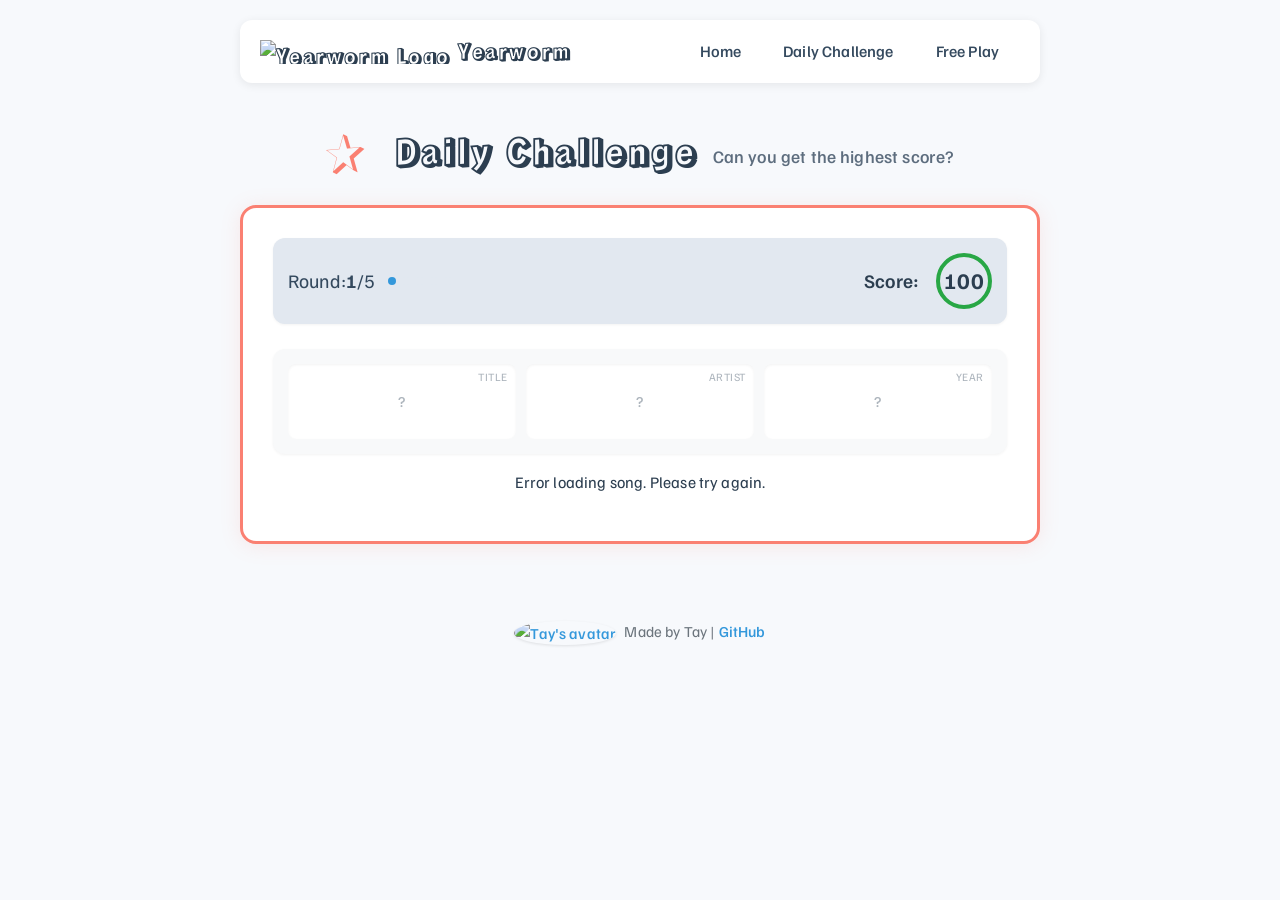
==== templates/daily.html @ fafa8fd4 "Old alpha items" ====
<!DOCTYPE html>
<html lang="en">
<head>
    <meta charset="UTF-8">
    <meta name="viewport" content="width=device-width, initial-scale=1.0">
    <title>Daily Challenge - Guess the Song Year</title>
    <link rel="stylesheet" href="/static/style.css">
    <link rel="preconnect" href="https://fonts.googleapis.com">
    <link rel="preconnect" href="https://fonts.gstatic.com" crossorigin>
    <link href="https://fonts.googleapis.com/css2?family=Familjen+Grotesk:wght@400;500;600;700&family=Rampart+One&display=swap" rel="stylesheet">
</head>
<body>
    <div class="page-header">
        <span class="font-icon daily-icon">★</span>
        <h1>Daily Challenge</h1>
        <h2>Can you get the highest score?</h2>
    </div>

    <div class="game-container daily-mode-container" id="game-container">
        <div class="game-header">
            <div class="round">Round: <b id="current-round">1</b>/5
                <div class="progress-dots" id="progress-dots">
                    <div class="dot" id="dot-1"></div>
                    <div class="dot" id="dot-2"></div>
                    <div class="dot" id="dot-3"></div>
                    <div class="dot" id="dot-4"></div>
                    <div class="dot" id="dot-5"></div>
                </div>
            </div>
            <div class="score" id="score-container">
                <span class="score-label">Score:</span>
                <div class="score-circle">
                    <span class="score-value" id="score">100</span>
                </div>
            </div>
        </div>

        <div id="daily-completed" style="display: none;">
            <h3>You've already completed today's challenge!</h3>
            <p>Come back tomorrow for a new set of songs.</p>
            <p>Your score today: <span id="previous-score">0</span></p>
            <div class="copy-container">
                <button id="copy-completed-results-btn" class="copy-btn">Copy Results</button>
                <span id="copy-completed-success" class="copy-success">Copied!</span>
            </div>
            <div class="home-links">
                <button id="view-results-btn" class="home-btn">View Results</button>
                <a href="/" class="home-btn">Back to Home</a>
                <a href="/free_options" class="home-btn">Try Free Play</a>
            </div>
        </div>

        <div id="game-content">
            <div class="song-info-bar" id="song-info-bar">
                <div class="song-info-item title">
                    <div class="item-label">Title</div>
                    <span id="title-display" class="unknown">Unknown song</span>
                </div>
                <div class="song-info-item artist">
                    <div class="item-label">Artist</div>
                    <span id="artist-display" class="unknown">Unknown artist</span>
                </div>
                <div class="song-info-item year">
                    <div class="item-label">Year</div>
                    <span id="year-display" class="unknown">Unknown year</span>
                </div>
            </div>

            <!-- Player container now appears below song info -->
            <div class="player-container" id="player">
                <!-- The song player will be injected here -->
                <p>Loading song...</p>
            </div>

            <!-- Guess feedback will appear here -->
            <div class="guess-feedback" id="guess-feedback"></div>
        </div>

        <!-- Game Over Modal -->
        <div class="game-over-overlay" id="game-over-overlay">
            <div class="game-over" id="game-over">
                <button id="close-results-btn" class="close-results-btn">&times;</button>
                <h3>Challenge Complete!</h3>

                <p id="game-over-message" style="display:none"></p>

                <div class="results-grid" id="results-grid">
                    <!-- Results grid will be generated here -->
                </div>

                <div class="copy-container">
                    <button id="copy-results-btn" class="copy-btn">Copy Results</button>
                    <span id="copy-success" class="copy-success">Copied!</span>
                </div>

                <div class="game-over-actions">
                    <a href="/daily" class="restart-btn">Play Again</a>
                    <a href="/" class="home-btn">Back to Home</a>
                </div>
            </div>
        </div>
        <div class="next-song-arrow" id="next-btn">
            <span class="arrow">▶</span>
            <span class="text">Next</span>
        </div>
    </div>

    <script src="/static/common.js"></script>
    <script>
        document.addEventListener('DOMContentLoaded', function() {
            console.log("Daily Challenge page loaded");

            // DOM elements for the game
            const elements = {
                // Game information elements
                currentRoundSpan: document.getElementById('current-round'),
                scoreSpan: document.getElementById('score'),
                scoreContainer: document.getElementById('score-container'),

                // Song information elements
                playerContainer: document.getElementById('player'),
                songInfoBar: document.getElementById('song-info-bar'),
                titleDisplay: document.getElementById('title-display'),
                artistDisplay: document.getElementById('artist-display'),
                yearDisplay: document.getElementById('year-display'),
                guessFeedback: document.getElementById('guess-feedback'),

                // UI controls
                nextBtn: document.getElementById('next-btn'),

                // Daily specific elements
                progressDots: document.getElementById('progress-dots'),
                dailyCompletedDiv: document.getElementById('daily-completed'),
                previousScoreSpan: document.getElementById('previous-score'),
                gameContent: document.getElementById('game-content'),

                // Game over elements
                gameOverOverlay: document.getElementById('game-over-overlay'),
                gameOver: document.getElementById('game-over'),
                gameOverMessage: document.getElementById('game-over-message'),
                resultsGrid: document.getElementById('results-grid'),
                copyResultsBtn: document.getElementById('copy-results-btn'),
                copySuccess: document.getElementById('copy-success'),

                // New elements
                copyCompletedResultsBtn: document.getElementById('copy-completed-results-btn'),
                copyCompletedSuccess: document.getElementById('copy-completed-success'),
                viewResultsBtn: document.getElementById('view-results-btn'),
                closeResultsBtn: document.getElementById('close-results-btn'),

                finalRoundsSpan: null,
                finalScoreSpan: null
            };

            // Create a new game instance
            const game = new YearwormGame({
                mode: 'daily',
                hintsEnabled: false,
                unlimitedGuesses: false,
                unlimitedMode: false
            });

            // Initialize the game
            game.initialize(elements);

            // Fix: Make sure the gameOverOverlay is hidden by default
            if (elements.gameOverOverlay) {
                elements.gameOverOverlay.style.display = 'none';
            }

            // Fix: Add extra check for localStorage compatibility
            function storageAvailable() {
                try {
                    const storage = localStorage;
                    const x = '__storage_test__';
                    storage.setItem(x, x);
                    storage.removeItem(x);
                    return true;
                } catch (e) {
                    return false;
                }
            }

            // Only run daily completion check if localStorage is available
            if (storageAvailable()) {
                // Check if user already completed today's challenge
                const isCompleted = game.checkDailyCompletion();

                // If not completed, check for in-progress session
                if (!isCompleted) {
                    const hasProgress = game.checkDailyProgress();
                    // Only load a new song once, after all initialization is complete
                    game.loadNewSong();
                } else {
                    console.log("User already completed today's challenge");
                    // Important: Don't load a new song here since it's already completed
                }
            } else {
                // If localStorage is not available, just start a new game
                console.log("localStorage not available, starting fresh game");
                game.loadNewSong();
            }

            // Event listener for copy results button in the game over modal
            if (elements.copyResultsBtn) {
                elements.copyResultsBtn.addEventListener('click', () => game.copyResults());
            }

            // Event listener for copy results button in the daily completed section
            if (elements.copyCompletedResultsBtn) {
                elements.copyCompletedResultsBtn.addEventListener('click', () => game.copyResults());
            }

            // Event listener for view results button in the daily completed section
            if (elements.viewResultsBtn) {
                elements.viewResultsBtn.addEventListener('click', () => game.showCompletedResults());
            }

            // Event listener for close button on results modal
            if (elements.closeResultsBtn) {
                elements.closeResultsBtn.addEventListener('click', () => {
                    if (elements.gameOverOverlay) {
                        elements.gameOverOverlay.style.display = 'none';
                    }
                });
            }
        });
    </script>
</body>
</html>
---- static/style.css ----
/* ==========================================================================
   Google Fonts Import
   ========================================================================== */
@import url('https://fonts.googleapis.com/css2?family=Familjen+Grotesk:wght@400;500;600;700&family=Rampart+One&display=swap');

/* ==========================================================================
   Color Variables - Theme System
   ========================================================================== */
:root {
    /* Primary theme colors */
    --primary-color: #3498db;      /* Main theme color (blue) */
    --primary-dark: #2980b9;       /* Darker blue for hover states */
    --primary-light: #e0f0ff;      /* Light blue for backgrounds */

    /* Secondary theme colors */
    --daily-color: #fa8072;        /* Salmon color for daily challenge */
    --daily-dark: #e76f60;         /* Darker salmon for hover states */
    --daily-light: #feebe9;        /* Light salmon for backgrounds */

    /* Text colors */
    --text-dark: #2c3e50;          /* Main text color */
    --text-medium: #34495e;        /* Secondary text color */
    --text-light: #5d6d7e;         /* Light text color */

    /* Feedback colors */
    --correct: #28a745;            /* Green for correct answers */
    --correct-bg: #d4edda;         /* Light green background */

    /* Cold/Blue spectrum (for high guesses) */
    --slightly-high: #8bb9e0;      /* Light blue - slightly too high */
    --too-high: #4575b4;           /* Medium blue - too high */
    --very-high: #313695;          /* Dark blue - very high */

    /* Warm/Red spectrum (for low guesses) */
    --slightly-low: #fee090;       /* Light gold - slightly too low */
    --too-low: #fc8d59;            /* Orange - too low */
    --very-low: #d73027;           /* Red - very low */

    /* Neutral colors */
    --neutral-bg: #f7f9fc;         /* Page background */
    --neutral-light: #f8f9fa;      /* Light background */
    --neutral-medium: #e2e8f0;     /* Medium background */
    --neutral-dark: #6c757d;       /* Dark gray */

    /* Additional colors */
    --skip-color: #6c757d;         /* Gray for skipped items */
    --restart-btn: #9b59b6;        /* Purple for restart */
    --restart-dark: #8e44ad;       /* Darker purple */
}

/* ==========================================================================
   Base Styles
   ========================================================================== */
body {
    font-family: 'Familjen Grotesk', sans-serif;
    line-height: 1.6;
    color: var(--text-dark);
    max-width: 800px;
    margin: 0 auto;
    padding: 20px;
    background-color: var(--neutral-bg);
    letter-spacing: 0.01em;
}

h1, h2 {
    text-align: center;
    color: var(--text-dark);
}

h1 {
    font-family: 'Rampart One', sans-serif;
    margin-bottom: 10px;
    font-size: 2.6rem;
    letter-spacing: 0.03em;
}

h2 {
    font-size: 1.2em;
    margin-bottom: 30px;
    font-weight: 500;
    color: var(--text-light);
}

h3 {
    font-weight: 600;
    margin-bottom: 15px;
    color: var(--text-medium);
}

button {
    border: none;
    border-radius: 8px;
    color: white;
    cursor: pointer;
    transition: all 0.3s ease;
    font-family: 'Familjen Grotesk', sans-serif;
    font-weight: 500;
    letter-spacing: 0.02em;
    box-shadow: 0 2px 5px rgba(0, 0, 0, 0.08);
}

button:hover {
    transform: translateY(-2px);
    box-shadow: 0 4px 8px rgba(0, 0, 0, 0.1);
}

button:disabled {
    background-color: #bdc3c7;
    cursor: not-allowed;
    transform: none;
    box-shadow: none;
}

/* ==========================================================================
   Navigation
   ========================================================================== */
.navbar {
    background: white;
    box-shadow: 0 2px 10px rgba(0, 0, 0, 0.08);
    margin-bottom: 40px;
    position: sticky;
    top: 0;
    z-index: 100;
    border-radius: 12px;
}

.navbar-container {
    display: flex;
    justify-content: space-between;
    align-items: center;
    max-width: 800px;
    margin: 0 auto;
    padding: 15px 20px;
}

.navbar-logo {
    font-family: 'Rampart One', sans-serif;
    color: var(--text-dark);
    font-weight: bold;
    text-decoration: none;
    font-size: 1.3rem;
    letter-spacing: 0.02em;
    display: flex;
    align-items: center;
    gap: 8px;
}

.navbar-logo-img {
    height: 24px;
    width: auto;
}

.navbar-menu {
    display: flex;
    list-style: none;
    margin: 0;
    padding: 0;
}

.navbar-item {
    color: var(--text-medium);
    text-decoration: none;
    padding: 8px 16px;
    margin: 0 5px;
    border-radius: 8px;
    transition: all 0.3s;
    font-weight: 500;
}

.navbar-item:hover {
    background-color: var(--neutral-medium);
    color: var(--primary-color);
}

/* Apply blue background for generic .active nav items */
.navbar-item.active {
    background-color: var(--primary-color);
    color: white;
}

/* Special styling for daily challenge navbar item */
.navbar-item[href="/daily"].active {
    background-color: var(--daily-color);
    color: white;
}

/* Hover state for daily challenge should use salmon color */
.navbar-item[href="/daily"]:hover {
    color: var(--daily-color);
}

/* ==========================================================================
   Page Header
   ========================================================================== */
/* Create a container for the h1 and h2 headers */
.page-header {
    display: flex;
    align-items: center;
    justify-content: center;
    gap: 15px;
    margin-bottom: 25px;
    padding: 0;
}

/* Style the h1 in the header */
.page-header h1 {
    margin: 0;
    font-size: 2.2rem;
}

/* Style the h2 in the header */
.page-header h2 {
    margin: 0;
    font-size: 1.1rem;
    color: var(--text-light);
    font-weight: 500;
    padding-top: 10px; /* Align better with h1 */
}

/* Icon styling for headers using Rampart One font */
.font-icon {
    font-family: 'Rampart One', sans-serif;
    font-size: 2.4rem;
    margin-right: 15px;
    line-height: 1;
    display: flex;
    align-items: center;
}

.daily-icon {
    color: var(--daily-color); /* Salmon for daily challenge */
}

.free-icon {
    color: var(--primary-color); /* Blue for free play */
}

/* Responsive adjustments */
@media (max-width: 680px) {
    /* Make the header layout horizontal even on mobile */
    .page-header {
        flex-direction: row;
        flex-wrap: wrap;
        justify-content: center;
        gap: 10px;
        margin-bottom: 15px;
        padding: 0 5px;
    }

    /* Fix icon size and positioning */
    .font-icon {
        font-size: 1.8rem;
        margin: 0;
        align-self: center;
    }

    /* Adjust h1 for single line layout */
    .page-header h1 {
        font-size: 1.8rem;
        margin: 0;
        line-height: 1;
    }

    /* Reduce space for subtitle and make it full width on new line */
    .page-header h2 {
        width: 100%;
        text-align: center;
        font-size: 0.9rem;
        margin: 5px 0 0 0;
        padding: 0;
        order: 3; /* Force subtitle to appear below title row */
    }
}

/* Extra small screens */
@media (max-width: 480px) {
    .page-header h1 {
        font-size: 1.6rem;
    }

    .font-icon {
        font-size: 1.6rem;
    }

    .page-header h2 {
        font-size: 0.85rem;
    }
}

/* ==========================================================================
   Game Container
   ========================================================================== */
.game-container {
    background: white;
    border-radius: 16px;
    padding: 30px;
    box-shadow: 0 2px 20px rgba(0, 0, 0, 0.06);
    margin-bottom: 40px;
    position: relative !important;
    overflow: visible !important; /* Ensure the next button is visible outside container */
    display: flex;
    flex-direction: column;
    gap: 10px;
}

.daily-mode-container {
    border: 3px solid var(--daily-color); /* Salmon border for daily challenge */
    box-shadow: 0 2px 20px rgba(250, 128, 114, 0.15); /* Slight shadow with salmon tint */
}

.game-header {
    display: flex;
    justify-content: space-between;
    align-items: center;
    padding: 15px;
    background: var(--neutral-medium);
    border-radius: 12px;
    position: sticky;
    top: 0;
    z-index: 10;
    margin-bottom: 5px;
    box-shadow: 0 1px 3px rgba(0, 0, 0, 0.05);
}

.round {
    font-size: 1.2em;
    color: var(--text-medium);
    display: flex;
    align-items: center;
}

/* Score display with circle */
.score {
    display: flex;
    align-items: center;
    gap: 12px;
    font-size: 1.2em;
    font-weight: 600;
    color: var(--text-dark);
}

/* The score label (text) */
.score-label {
    margin-right: 5px;
}

.score-circle {
    position: relative;
    width: 48px;
    height: 48px;
    border-radius: 50%;
    border: 4px solid var(--primary-color);
    display: flex;
    align-items: center;
    justify-content: center;
    background: transparent;
}

/* For low scores, use a different border color */
.score-circle.low-score {
    border-color: var(--very-off);
}

/* For high scores, use a different border color */
.score-circle.high-score {
    border-color: var(--correct);
}

/* For unlimited mode (average score) use a different style */
.score-circle.avg-score {
    border-color: var(--daily-color);
}

/* The score number */
.score-value {
    font-size: 1.4rem;
    font-weight: 700;
    color: var(--text-dark);
    line-height: 1;
    /* Prevent the number from jumping during animation */
    width: 100%;
    text-align: center;
}

/* Animation for when score changes */
@keyframes scoreChange {
    0% {
        transform: scale(1);
    }
    50% {
        transform: scale(1.1);
    }
    100% {
        transform: scale(1);
    }
}

/* Class to trigger the animation */
.score-change {
    animation: scoreChange 0.6s ease-in-out;
}

/* Color transition for score value */
.score-transition {
    transition: color 0.5s ease;
}

/* Media query for smaller screens */
@media (max-width: 480px) {
    .score-circle {
        width: 45px;
        height: 45px;
    }

    .score-value {
        font-size: 1.3rem;
    }

    .score-label {
        font-size: 0.7rem;
        bottom: -16px;
    }
}

/* ==========================================================================
   Audio Player
   ========================================================================== */
.player-container {
    margin: 15px 0;
    text-align: center;
}

.audio-player {
    padding: 20px;
    background: #f1f9fe;
    border-radius: 12px;
    box-shadow: inset 0 1px 3px rgba(0, 0, 0, 0.05);
}

.audio-player p {
    font-family: 'Rampart One', sans-serif;
    color: var(--primary-color);
    font-size: 1.1em;
    margin-bottom: 15px;
}

.audio-player .guess-form {
    margin: 20px 0 5px;
    display: flex;
    justify-content: center;
    flex-wrap: wrap;
    gap: 12px;
}

/* Audio controls styling */
audio {
    width: 100%;
    height: 40px;
    margin: 15px 0;
    border-radius: 30px;
    background-color: #f1f9fe;
}

audio::-webkit-media-controls-panel {
    background-color: #f1f9fe;
}

audio::-webkit-media-controls-play-button {
    background-color: var(--primary-color);
    border-radius: 50%;
}

audio::-webkit-media-controls-current-time-display,
audio::-webkit-media-controls-time-remaining-display {
    color: var(--text-medium);
}

.audio-controls button {
    background-color: #2ecc71;
    color: white;
    border: none;
    padding: 10px 18px;
    border-radius: 8px;
    cursor: pointer;
    transition: background-color 0.2s;
}

.audio-controls button:hover {
    background-color: #27ae60;
}

/* Subtle highlight for volume control to draw attention */
audio::-webkit-media-controls-volume-slider-container:hover {
    background-color: rgba(52, 152, 219, 0.1);
    border-radius: 20px;
}

/* Add a subtle "note" icon before the Now Playing text */
.audio-player p:before {
    content: "♪ ";
    display: inline-block;
    margin-right: 5px;
    animation: pulse 1.5s infinite;
}

/* ==========================================================================
   Guess Form
   ========================================================================== */
.guess-form {
    display: flex;
    justify-content: center;
    flex-wrap: wrap;
    gap: 12px;
    margin: 20px 0;
}

input[type="number"] {
    padding: 12px 18px;
    border: 1px solid var(--neutral-medium);
    border-radius: 8px;
    width: 180px;
    font-size: 16px;
    font-family: 'Familjen Grotesk', sans-serif;
    transition: all 0.3s ease;
    box-shadow: 0 1px 3px rgba(0, 0, 0, 0.05);
}

input[type="number"]:focus {
    border-color: var(--primary-color);
    outline: none;
    box-shadow: 0 0 0 3px rgba(52, 152, 219, 0.2);
}

.guess-form button {
    padding: 12px 18px;
    border-radius: 8px;
    cursor: pointer;
    border: none;
    font-size: 16px;
    min-width: 90px;
    transition: all 0.2s ease;
}

#guess-btn {
    background-color: var(--primary-color);
    color: white;
}

#guess-btn:hover {
    background-color: var(--primary-dark);
}

#skip-btn {
    background-color: var(--daily-color);
    color: white;
}

#skip-btn:hover {
    background-color: var(--daily-dark);
}

.button-group {
    display: flex;
    gap: 12px;
}

/* ==========================================================================
   Hints and Feedback
   ========================================================================== */
.hint-section {
    display: flex;
    flex-direction: column;
    align-items: center;
    gap: 12px;
    margin: 10px 0;
}

.hint {
    padding: 12px;
    background: var(--neutral-medium);
    border-radius: 8px;
    text-align: center;
    width: 100%;
    font-weight: 500;
    box-shadow: inset 0 1px 3px rgba(0, 0, 0, 0.05);
}

.hint-btn {
    display: block;
    margin: 15px auto;
    padding: 10px 18px;
    background-color: var(--primary-color);
    color: white;
    border: none;
    border-radius: 8px;
    cursor: pointer;
    transition: all 0.3s;
}

.hint-btn:hover {
    background-color: var(--primary-dark);
}

.hint-btn:disabled {
    background-color: #bdc3c7;
    cursor: not-allowed;
}

.feedback {
    padding: 20px;
    border-radius: 8px;
    text-align: center;
    font-size: 1.1em;
    display: none;
    margin: 15px 0;
    box-shadow: 0 2px 10px rgba(0,0,0,0.05);
    font-weight: 500;
}

.feedback.correct {
    background-color: var(--correct-bg);
    color: #155724;
    border-left: 5px solid var(--correct);
}

.feedback.close {
    background-color: #fff3cd;
    color: #856404;
    border-left: 5px solid var(--slightly-low);
}

.feedback.incorrect {
    background-color: #f8d7da;
    color: #721c24;
    border-left: 5px solid var(--very-off);
}

/* ==========================================================================
   Song Info Bar Styles - Combined Version
   ========================================================================== */
.song-info-bar {
    display: grid;
    grid-template-columns: 1fr 1fr 1fr;
    gap: 10px;
    background: var(--neutral-light);
    border-radius: 12px;
    padding: 15px;
    margin: 10px 0;
    box-shadow: 0 1px 3px rgba(0, 0, 0, 0.05);
    text-align: center;
}

.song-info-item {
    position: relative;
    padding: 15px;
    border-radius: 8px;
    background: #fff;
    box-shadow: inset 0 1px 3px rgba(0, 0, 0, 0.05);
    display: flex;
    align-items: center;
    justify-content: center;
    min-height: 45px;
}

/* Item label style */
.item-label {
    position: absolute;
    top: 5px;
    right: 8px;
    font-size: 0.7em;
    color: #adb5bd;
    font-weight: normal;
    text-transform: uppercase;
    letter-spacing: 0.05em;
}

/* Base text style */
.song-info-item span {
    font-size: 0.95em;
    font-weight: 500;
    word-break: break-word;
}

/* 'Unknown' style */
.song-info-item span.unknown {
    color: #adb5bd;
}

/* Revealed text style */
.song-info-item span.revealed {
    color: #343a40;
    font-weight: 600;
}

/* Year coloring */
.song-info-item span.correct-year {
    color: var(--correct);
    font-weight: 700;
}

.song-info-item span.incorrect-year {
    color: var(--very-off);
    font-weight: 700;
}

.song-info-item span.skipped-year {
    color: var(--skip-color);
    font-weight: 700;
}

.song-info-item span.hint-high {
    color: var(--too-high);
    font-weight: 600;
}

.song-info-item span.hint-low {
    color: var(--too-low);
    font-weight: 600;
}

/* Hint button centered by default (for unknown state) */
.song-info-item .hint-icon {
    position: absolute;
    left: 50%;
    top: 50%;
    transform: translate(-50%, -50%);
    width: 28px;
    height: 28px;
    border-radius: 50%;
    background-color: var(--primary-color);
    color: white;
    border: none;
    cursor: pointer;
    font-weight: bold;
    font-size: 16px;
    display: flex;
    align-items: center;
    justify-content: center;
    transition: all 0.2s ease;
}

/* Hint button moves to the right when text is revealed */
.song-info-item span.revealed + .hint-icon {
    left: auto;
    right: 5px;
    top: 50%;
    transform: translateY(-50%);
}

/* Hover state for centered hint button */
.song-info-item .hint-icon:hover {
    background-color: var(--primary-dark);
    transform: translate(-50%, -50%) scale(1.1);
}

/* Hover state for right-aligned hint button */
.song-info-item span.revealed + .hint-icon:hover {
    background-color: var(--primary-dark);
    transform: translateY(-50%) scale(1.1);
}

/* Disabled state */
.hint-icon:disabled {
    background-color: #bdc3c7;
    cursor: not-allowed;
}

/* Animation keyframes */
@keyframes inflateWiggle {
  0% {
    transform: scale(1);
  }
  20% {
    transform: scale(1.3);
  }
  35% {
    transform: scale(1.2) rotate(-5deg);
  }
  50% {
    transform: scale(1.2) rotate(5deg);
  }
  65% {
    transform: scale(1.2) rotate(-3deg);
  }
  80% {
    transform: scale(1.2) rotate(3deg);
  }
  90% {
    transform: scale(1.1);
  }
  100% {
    transform: scale(1) rotate(0);
  }
}

/* Animation class to apply to the year span when revealed */
.year-reveal-animation {
  display: inline-block; /* Required for transform to work properly */
  animation: inflateWiggle 0.8s ease-in-out;
  transform-origin: center;
}

/* ==========================================================================
   Guess Feedback Styling
   ========================================================================== */
.guess-feedback {
    font-size: 0.85em;
    text-align: center;
    color: var(--neutral-dark);
    font-style: italic;
    padding: 0;
    margin: 0;
    background: none;
    border-left: none;
    box-shadow: none;
    height: 20px; /* Fixed height to prevent layout shifts */
    display: flex;
    align-items: center;
    justify-content: center;
    animation: fadeIn 0.2s ease-out;
    position: static;
}

/* Style for correct guesses - subtle green text */
.guess-feedback.correct {
    color: var(--correct);
    background: none;
    border-left: none;
}

/* Style for incorrect guesses - subtle red text */
.guess-feedback.incorrect {
    color: var(--very-off);
    background: none;
    border-left: none;
}

/* Style for hints - subtle amber text */
.guess-feedback.hint {
    color: var(--slightly-low);
    background: none;
    border-left: none;
}

/* ==========================================================================
   Song Info and Game Controls
   ========================================================================== */
.game-controls {
    display: flex;
    justify-content: center;
    margin: 15px 0;
}

.song-info {
    margin: 15px 0;
    text-align: center;
    padding: 20px;
    background: var(--neutral-light);
    border-radius: 8px;
    display: none;
    border: 1px solid var(--neutral-medium);
    box-shadow: 0 2px 5px rgba(0,0,0,0.03);
    animation: fadeInUp 0.4s ease-out;
}

.song-info h3 {
    font-family: 'Rampart One', sans-serif;
    margin-bottom: 15px;
    color: var(--text-dark);
}

.next-btn {
    padding: 14px 28px;
    background-color: #2ecc71;
    font-size: 1.1em;
    border-radius: 8px;
    border: none;
    color: white;
    cursor: pointer;
    transition: all 0.3s;
    font-weight: 500;
}

.next-btn:hover {
    background-color: #27ae60;
}

/* ==========================================================================
   Next Song Arrow
   ========================================================================== */
.next-song-arrow {
    position: absolute;
    right: -70px; /* Position it to the right of the game container */
    top: 50%;
    transform: translateY(-50%);
    display: none; /* Initially hidden */
    flex-direction: column;
    align-items: center;
    justify-content: center;
    color: var(--neutral-dark);
    padding: 15px;
    border-radius: 50%;
    cursor: pointer;
    transition: all 0.3s ease;
    z-index: 1000; /* Increase z-index to ensure visibility */
    width: 50px;
    height: 50px;
}

.next-song-arrow.visible {
    display: flex !important; /* Use !important to override any other display settings */
}

.next-song-arrow:hover {
    color: #fff; /* Brighter color for better visibility */
    transform: translateY(-50%) scale(1.1);
    background-color: var(--primary-dark);
    box-shadow: 0 2px 10px rgba(0, 0, 0, 0.15);
}

.next-song-arrow .arrow {
    font-size: 24px;
    font-weight: bold;
}

.next-song-arrow .text {
    font-size: 12px;
    font-weight: 500;
}

/* Media queries for responsive design */
@media (max-width: 992px) {
    .next-song-arrow {
        right: -60px;
    }
}

@media (max-width: 768px) {
    .next-song-arrow {
        /* Position it higher above the navigation links */
        position: fixed;
        bottom: 70px; /* Higher position to avoid overlapping with nav links */
        right: 20px;
        top: auto;
        left: auto;
        transform: none;
        z-index: 9999 !important; /* Use a very high z-index to ensure it's above everything */

        /* Make it more eye-catching */
        background-color: var(--primary-color);
        color: white;
        padding: 15px;
        width: 60px;
        height: 60px;
        border-radius: 50%;
        box-shadow: 0 4px 10px rgba(0, 0, 0, 0.2);
    }

    .next-song-arrow:hover {
        background-color: var(--primary-dark);
        transform: scale(1.1);
    }

    /* Larger, clearer icon */
    .next-song-arrow .arrow {
        font-size: 28px;
    }

    /* Hide the text and just use the arrow for cleaner design */
    .next-song-arrow .text {
        display: none;
    }

    /* Add some spacing after the game container to ensure enough room */
    .game-container {
        margin-bottom: 60px;
    }

    /* Ensure navigation links stay at the bottom */
    .navigation-links {
        margin-top: 30px;
        position: relative;
        z-index: 1000;
    }
}

/* For very small screens, make further adjustments */
@media (max-width: 480px) {
    .next-song-arrow {
        right: 15px;
        bottom: 80px;
    }
}

/* Progress Dots Styling */
.progress-dots {
    display: inline-flex;
    align-items: center;
    margin-left: 10px;
}

.dot {
    width: 8px;
    height: 8px;
    border-radius: 50%;
    background-color: var(--neutral-medium);
    margin: 0 3px;
    transition: background-color 0.3s ease;
}

.dot.active {
    background-color: var(--primary-color);
    animation: pulse 0.5s ease-in-out;
}

/* ==========================================================================
   Game Over Modal
   ========================================================================== */
.game-over-overlay {
    position: fixed;
    top: 0;
    left: 0;
    width: 100%;
    height: 100%;
    background-color: rgba(0, 0, 0, 0.75);
    display: flex;
    justify-content: center;
    align-items: center;
    z-index: 1000;
    backdrop-filter: blur(4px);
}

.game-over {
    position: relative;
    width: 90%;
    max-width: 600px;
    max-height: 90vh;
    overflow-y: auto;
    background: white;
    padding: 40px;
    border-radius: 16px;
    box-shadow: 0 10px 30px rgba(0, 0, 0, 0.2);
    text-align: center;
    animation: fadeIn 0.4s ease-out;
}

.game-over h3 {
    font-family: 'Rampart One', sans-serif;
    font-size: 1.8em;
    color: var(--text-dark);
    margin-bottom: 20px;
}

.final-score {
    font-size: 2.2em;
    font-weight: bold;
    margin: 15px 0;
    color: var(--daily-color);
}

/* ==========================================================================
   Results Grid
   ========================================================================== */
.results-grid-container {
    display: grid;
    grid-template-columns: repeat(2, 1fr);
    gap: 20px;
    margin: 25px 0;
}

.result-item {
    background-color: var(--neutral-light);
    border-radius: 12px;
    padding: 20px;
    text-align: center;
    box-shadow: 0 2px 8px rgba(0,0,0,0.08);
    display: flex;
    flex-direction: column;
}

.result-item:hover {
    transform: translateY(-2px);
    box-shadow: 0 4px 12px rgba(0,0,0,0.1);
    transition: all 0.3s ease;
}

/* Final Score Cell Styles */
.score-cell {
    background-color: var(--text-dark);
    color: white;
    display: flex;
    flex-direction: column;
    justify-content: center;
    align-items: center;
    position: relative;
    overflow: hidden;
    padding: 30px 20px;
}

.score-cell::before {
    content: '';
    position: absolute;
    top: 0;
    left: 0;
    width: 100%;
    height: 100%;
    background: radial-gradient(circle, rgba(255,255,255,0.1) 0%, rgba(0,0,0,0) 70%);
    pointer-events: none;
}

.result-label {
    font-family: 'Rampart One', sans-serif;
    font-size: 1.2em;
    margin-bottom: 12px;
    text-transform: uppercase;
    letter-spacing: 1px;
}

.final-score-value {
    font-size: 2.8em;
    font-weight: bold;
    color: #ff8800;
    text-shadow: 0 0 15px rgba(255, 136, 0, 0.5);
}

.result-artist {
    font-weight: 600;
    margin-bottom: 6px;
    font-size: 1.15em;
}

.result-title {
    color: var(--text-light);
    font-style: italic;
    margin-bottom: 12px;
    font-size: 0.95em;
    white-space: nowrap;
    overflow: hidden;
    text-overflow: ellipsis;
}

.result-year-diff {
    font-size: 1.6em;
    font-weight: bold;
    padding: 10px 0;
    margin: 10px 0;
    border-radius: 8px;
}

/* Year difference styling - spectrum colors */
.year-correct {
    background-color: rgba(40, 167, 69, 0.2);
    color: var(--correct);
    animation: pulse 1s ease-in-out;
}

.year-skipped {
    background-color: var(--neutral-light);
    color: var(--skip-color);
}

.year-high {
    background-color: rgba(102, 16, 242, var(--intensity, 1));
    color: white;
}

.year-low {
    background-color: rgba(253, 126, 20, var(--intensity, 1));
    color: white;
}

.result-years {
    font-size: 0.95em;
    color: var(--neutral-dark);
    margin-top: 5px;
}

/* ==========================================================================
   Copy Results
   ========================================================================== */
.copy-container {
    margin: 25px 0;
    position: relative;
    display: inline-block;
}

.copy-btn {
    background-color: var(--neutral-dark);
    color: white;
    padding: 12px 24px;
    border: none;
    border-radius: 8px;
    cursor: pointer;
    transition: all 0.3s;
    font-weight: 500;
}

.copy-btn:hover {
    background-color: #5a6268;
}

.copy-success {
    position: absolute;
    bottom: 100%;
    left: 50%;
    transform: translateX(-50%) translateY(-8px);
    background-color: var(--correct);
    color: white;
    padding: 8px 16px;
    border-radius: 6px;
    font-size: 0.9em;
    display: none;
    box-shadow: 0 2px 8px rgba(0,0,0,0.15);
}

.copy-success:after {
    content: '';
    position: absolute;
    top: 100%;
    left: 50%;
    margin-left: -8px;
    border-width: 8px;
    border-style: solid;
    border-color: var(--correct) transparent transparent transparent;
}

/* ==========================================================================
   Game Over Actions
   ========================================================================== */
.game-over-actions {
    display: flex;
    justify-content: center;
    gap: 15px;
    margin-top: 30px;
}

.game-over-actions .restart-btn,
.game-over-actions .home-btn {
    display: inline-flex;
    justify-content: center;
    align-items: center;
    padding: 12px 24px;
    min-width: 140px;
    height: 48px;
    font-size: 1.05em;
    text-decoration: none;
    border-radius: 8px;
    text-align: center;
    transition: all 0.3s ease;
    font-weight: 500;
}

.restart-btn {
    background-color: var(--restart-btn);
    color: white;
    border: none;
}

.restart-btn:hover {
    background-color: var(--restart-dark);
    transform: translateY(-2px);
    box-shadow: 0 4px 8px rgba(142, 68, 173, 0.3);
}

.home-btn {
    background-color: var(--text-medium);
    color: white;
    text-decoration: none;
}

.home-btn:hover {
    background-color: var(--text-dark);
    transform: translateY(-2px);
    box-shadow: 0 4px 8px rgba(44, 62, 80, 0.3);
}

.home-links {
    margin-top: 30px;
    text-align: center;
    display: flex;
    justify-content: center;
    gap: 15px;
}

.home-links .home-btn {
    display: inline-flex;
    justify-content: center;
    align-items: center;
    padding: 12px 24px;
    min-width: 140px;
    height: 48px;
    font-size: 1.05em;
    text-decoration: none;
    border-radius: 8px;
    text-align: center;
    transition: all 0.3s ease;
    font-weight: 500;
    background-color: var(--text-medium);
    color: white;
}

.home-links .home-btn:hover {
    background-color: var(--text-dark);
    transform: translateY(-2px);
    box-shadow: 0 4px 8px rgba(44, 62, 80, 0.3);
}


/* Mobile adjustments */
@media (max-width: 480px) {
  .home-links {
    flex-direction: column; /* Stack buttons vertically on small screens */
    align-items: center;
    gap: 10px;
    margin-top: 20px;
  }

  .home-links .home-btn {
    width: 100%; /* Make buttons full width on mobile */
    max-width: 200px; /* Limit maximum width */
    font-size: 0.9em; /* Further reduce font size */
    height: 36px; /* Even smaller height for mobile */
  }
}

/* ==========================================================================
   Daily Completed Message
   ========================================================================== */
#daily-completed {
    text-align: center;
    padding: 40px;
    background: var(--primary-light);
    border-radius: 12px;
    margin: 20px 0;
    box-shadow: inset 0 2px 5px rgba(0, 0, 0, 0.05);
}

#daily-completed h3 {
    font-family: 'Rampart One', sans-serif;
    color: var(--primary-color);
    margin-bottom: 20px;
    font-size: 1.5em;
}

#daily-completed p {
    margin-bottom: 15px;
    color: var(--text-dark);
}

#previous-score {
    font-weight: 700;
    color: var(--daily-color);
    font-size: 1.4em;
}

#daily-completed .home-links {
    display: flex;
    justify-content: center;
    gap: 20px;
    margin-top: 30px;
}

#daily-completed .home-btn {
    display: inline-block;
    padding: 12px 24px;
    background-color: var(--text-medium);
    color: white;
    text-decoration: none;
    border-radius: 8px;
    font-size: 1.05em;
    font-weight: 500;
    text-align: center;
    min-width: 140px;
    height: 48px;
    line-height: 26px;
    transition: all 0.3s ease;
}

#daily-completed .home-btn:hover {
    background-color: var(--text-dark);
    transform: translateY(-2px);
    box-shadow: 0 4px 8px rgba(0,0,0,0.15);
}

/* ==========================================================================
   Mode Selection
   ========================================================================== */
.mode-selection {
    display: flex;
    flex-direction: column;
    align-items: center;
    margin: 50px 0 40px;
    gap: 20px;
}

.mode-btn {
    padding: 18px 32px;
    width: 80%;
    max-width: 300px;
    border: none;
    border-radius: 12px;
    background-color: var(--primary-color);
    color: white;
    cursor: pointer;
    font-size: 1.3em;
    transition: all 0.3s;
    text-decoration: none;
    display: flex;
    justify-content: center;
    align-items: center;
    font-weight: 500;
    letter-spacing: 0.02em;
    box-shadow: 0 4px 6px rgba(0,0,0,0.1);
}

.mode-btn:hover {
    background-color: var(--primary-dark);
    transform: translateY(-3px);
    box-shadow: 0 6px 12px rgba(0,0,0,0.15);
}

.mode-btn.daily {
    background-color: var(--daily-color);
    position: relative;
    overflow: hidden;
}

.mode-btn.daily:hover {
    background-color: var(--daily-dark);
}

.mode-btn.daily::after {
    content: "★";
    position: absolute;
    top: 10px;
    right: 15px;
    font-size: 1rem;
    opacity: 0.8;
}

/* ==========================================================================
   Options Page
   ========================================================================== */
.options-container {
    background: white;
    border-radius: 16px;
    padding: 40px;
    box-shadow: 0 2px 20px rgba(0, 0, 0, 0.06);
    text-align: center;
}

.options-form {
    max-width: 450px;
    margin: 0 auto;
    padding: 30px;
    background: var(--neutral-light);
    border-radius: 12px;
    box-shadow: inset 0 2px 5px rgba(0, 0, 0, 0.03);
}

.option-group {
    margin: 25px 0;
    text-align: left;
}

.option-label {
    display: block;
    margin-bottom: 12px;
    font-weight: 600;
    font-size: 1.1em;
    color: var(--text-dark);
}

.option-description {
    margin-bottom: 15px;
    font-size: 0.95em;
    color: var(--text-light);
}

.checkbox-container,
.radio-container {
    display: flex;
    align-items: center;
    margin-bottom: 12px;
    padding: 8px 0;
}

input[type="checkbox"],
input[type="radio"] {
    margin-right: 12px;
    transform: scale(1.3);
    accent-color: var(--primary-color);
}

.start-btn {
    padding: 16px 32px;
    margin: 30px auto 0;
    width: 100%;
    border: none;
    border-radius: 12px;
    background-color: var(--primary-color);
    color: white;
    cursor: pointer;
    font-size: 1.2em;
    transition: all 0.3s;
    font-weight: 500;
}

.start-btn:hover {
    background-color: var(--primary-dark);
    transform: translateY(-3px);
    box-shadow: 0 6px 12px rgba(0,0,0,0.1);
}

.back-link {
    display: inline-block;
    margin-top: 25px;
    color: var(--primary-color);
    text-decoration: none;
    font-weight: 500;
    transition: all 0.3s;
    padding: 8px 16px;
    border-radius: 8px;
}

.back-link:hover {
    background-color: var(--neutral-medium);
    color: var(--primary-dark);
}

/* ==========================================================================
   Footer
   ========================================================================== */
footer {
    margin-top: 40px;
    text-align: center;
    font-size: 0.95em;
    color: var(--neutral-dark);
    padding: 20px 0;
}

footer a {
    color: var(--primary-color);
    text-decoration: none;
    transition: color 0.3s;
    font-weight: 500;
}

footer a:hover {
    color: var(--primary-dark);
    text-decoration: underline;
}

.footer-avatar {
    width: 24px;
    height: 24px;
    border-radius: 50%;
    vertical-align: middle;
    margin-right: 5px;
    margin-bottom: 1px;
    box-shadow: 0 1px 3px rgba(0,0,0,0.1);
}

/* ==========================================================================
   Description & Game Info Styling
   ========================================================================== */
/* Homepage title with logo styling */
.title-with-logo {
    display: flex;
    align-items: center;
    justify-content: center;
    gap: 12px;
    margin-bottom: 10px;
}

.title-with-logo img {
    height: 48px;
    width: auto;
    border-radius: 8px;
}

.title-with-logo h1 {
    margin: 0;
}

.description {
    text-align: center;
    max-width: 90%;
    margin: 0 auto 20px;
    line-height: 1.7;
    color: var(--text-medium);
}

.game-info {
    background-color: var(--neutral-light);
    padding: 25px;
    border-radius: 12px;
    margin-top: 20px;
    border-left: 4px solid var(--primary-color);
}

.game-info h3 {
    font-family: 'Rampart One', sans-serif;
    margin-bottom: 15px;
    color: var(--text-dark);
}

.game-info p {
    margin-bottom: 12px;
    line-height: 1.6;
}

.game-info strong {
    color: var(--text-dark);
}

/* ==========================================================================
   Close Button for Results Modal
   ========================================================================== */
.close-results-btn {
    position: absolute;
    top: 15px;
    right: 15px;
    width: 30px;
    height: 30px;
    border-radius: 50%;
    background-color: var(--neutral-dark);
    color: white;
    font-size: 20px;
    line-height: 1;
    display: flex;
    align-items: center;
    justify-content: center;
    cursor: pointer;
    transition: all 0.2s ease;
    border: none;
    padding: 0;
}

.close-results-btn:hover {
    background-color: var(--text-dark);
    transform: scale(1.1);
}

/* Update to daily completed section to include copy button */
#daily-completed .copy-container {
    margin: 20px auto;
    position: relative;
    display: inline-block;
}

#daily-completed .copy-btn {
    background-color: var(--neutral-dark);
    color: white;
    padding: 10px 20px;
    border: none;
    border-radius: 8px;
    cursor: pointer;
    transition: all 0.3s;
    font-weight: 500;
}

#daily-completed .copy-btn:hover {
    background-color: #5a6268;
    transform: translateY(-2px);
}


/* ==========================================================================
   Animation Effects
   ========================================================================== */
@keyframes pulse {
    0% { transform: scale(1); }
    50% { transform: scale(1.05); }
    100% { transform: scale(1); }
}

@keyframes fadeInUp {
    from { opacity: 0; transform: translateY(20px); }
    to { opacity: 1; transform: translateY(0); }
}

@keyframes fadeIn {
    from { opacity: 0; }
    to { opacity: 1; }
}

/* Subtle hover effects for interactive elements */
.navbar-logo:hover {
    text-shadow: 0 0 5px rgba(52, 152, 219, 0.3);
}

/* ==========================================================================
   Responsive Styles
   ========================================================================== */
@media (max-width: 600px) {
    .navbar-container {
        flex-direction: column;
        padding: 15px;
    }

    .navbar-logo {
        margin-bottom: 15px;
    }

    .navbar-menu {
        width: 100%;
        justify-content: center;
    }

    .navbar-item {
        padding: 8px 12px;
        font-size: 0.95rem;
        margin: 0 3px;
    }

    .game-container {
        padding: 20px;
    }

    h1 {
        font-size: 2.2rem;
    }
}

@media (max-width: 480px) {
    .guess-form {
        flex-direction: column;
        align-items: center;
    }

    .button-group {
        width: 100%;
    }

    .button-group button {
        flex: 1;
    }

    input[type="number"] {
        width: 100%;
    }

    .game-over-actions {
        flex-direction: column;
        gap: 12px;
    }

    .results-grid-container {
        grid-template-columns: 1fr;
    }

    .game-over {
        padding: 25px;
    }

    .song-info-bar {
        grid-template-columns: 1fr;
    }

    .song-info-item {
        padding: 8px;
    }
}

/* ==========================================================================
   Mobile Fixes for Game Container and Guess Bar
   ========================================================================== */
@media (max-width: 480px) {
    /* Fix for guess form elements */
    .guess-form {
        flex-direction: column;
        align-items: center;
        width: 100%;
    }

    /* Make input fill the container width */
    .guess-form input[type="number"] {
        width: 100%;
        max-width: 100%;
        box-sizing: border-box;
        margin-bottom: 10px;
    }

    /* Make button group take full width */
    .button-group {
        width: 100%;
        display: flex;
        justify-content: space-between;
    }

    /* Make buttons flexible */
    .guess-form button {
        flex: 1;
        min-width: 0;
        padding: 12px 10px;
        margin: 0 5px;
    }

    /* First button in group has no left margin */
    .button-group button:first-child {
        margin-left: 0;
    }

    /* Last button in group has no right margin */
    .button-group button:last-child {
        margin-right: 0;
    }

    /* Game container padding adjustment */
    .game-container {
        padding: 15px;
    }

    /* Audio player adjustments */
    .audio-player {
        padding: 15px 10px;
    }

    /* Ensure the audio element doesn't overflow */
    audio {
        width: 100%;
        max-width: 100%;
    }
}

/* Additional fixes for very small screens */
@media (max-width: 360px) {
    .button-group button {
        padding: 10px 5px;
        font-size: 14px;
    }

    .game-header {
        padding: 10px;
        flex-direction: column;
        gap: 10px;
    }

    .game-header .round,
    .game-header .score {
        width: 100%;
        justify-content: center;
    }
}


/* Static guess display after submitting */
.static-guess {
    padding: 12px 18px;
    border: 1px solid var(--neutral-medium);
    border-radius: 8px;
    width: 180px;
    font-size: 16px;
    font-family: 'Familjen Grotesk', sans-serif;
    background-color: var(--neutral-light);
    color: var(--text-dark);
    display: flex;
    align-items: center;
    justify-content: center;
    box-shadow: inset 0 1px 3px rgba(0, 0, 0, 0.05);
}

.static-guess.skipped {
    font-style: italic;
    color: var(--skip-color);
}

.button-group button.disabled {
    opacity: 0.6;
    background-color: var(--neutral-dark);
    transform: none;
    box-shadow: none;
}

/* Ensure proper spacing in audio player with static text */
.audio-player .guess-form {
    margin: 20px 0 5px;
    display: flex;
    justify-content: center;
    flex-wrap: wrap;
    gap: 12px;
    align-items: center;
}

/* Navigation Links - Moved outside of game container */
.navigation-links {
    display: flex;
    justify-content: center;
    gap: 15px;
    margin: 20px 0 40px;
}

.nav-btn {
    padding: 10px 20px;
    background-color: var(--text-medium);
    color: white;
    text-decoration: none;
    border-radius: 8px;
    font-weight: 500;
    transition: all 0.3s ease;
    font-size: 0.95em;
    display: inline-flex;
    align-items: center;
    justify-content: center;
    min-width: auto; /* Remove fixed width */
    box-shadow: 0 2px 5px rgba(0, 0, 0, 0.1);
}

.nav-btn:hover {
    background-color: var(--text-dark);
    transform: translateY(-2px);
    box-shadow: 0 4px 8px rgba(0, 0, 0, 0.15);
}

/* Media query for navigation links on mobile */
@media (max-width: 480px) {
    .navigation-links {
        flex-wrap: wrap;
        gap: 10px;
    }

    .nav-btn {
        padding: 8px 16px;
        font-size: 0.9em;
    }
}

/* Make sure the next button is positioned correctly */
.next-song-arrow.visible {
    display: flex !important;
    z-index: 100;
}


/* Spectrum classes for year differences */
.slightly-high {
    background-color: var(--slightly-high);
    color: white;
}

.too-high {
    background-color: var(--too-high);
    color: white;
}

.very-high {
    background-color: var(--very-high);
    color: white;
}

.slightly-low {
    background-color: var(--slightly-low);
    color: black; /* Better contrast on yellow */
}

.too-low {
    background-color: var(--too-low);
    color: white;
}

.very-low {
    background-color: var(--very-low);
    color: white;
}

/* ==========================================================================
   Free Mode Game Over Song History
   ========================================================================== */
.song-history-container {
    margin: 25px 0;
    max-height: 300px;
    overflow-y: auto;
    padding-right: 10px;
}

.song-history-container h4 {
    font-family: 'Familjen Grotesk', sans-serif;
    margin-bottom: 15px;
    color: var(--text-medium);
    font-size: 1.1em;
    text-align: left;
    padding-left: 10px;
    border-bottom: 1px solid var(--neutral-medium);
    padding-bottom: 8px;
}

.song-history-list {
    display: flex;
    flex-direction: column;
    gap: 8px;
}

.song-history-item {
    display: flex;
    align-items: center;
    padding: 10px;
    background-color: var(--neutral-light);
    border-radius: 8px;
    transition: all 0.2s ease;
}

.song-history-item:hover {
    background-color: var(--neutral-medium);
}

.song-history-num {
    font-weight: bold;
    flex: 0 0 30px;
    text-align: center;
    color: var(--text-medium);
    font-size: 0.9em;
}

.song-history-details {
    flex: 1;
    display: flex;
    justify-content: space-between;
    align-items: center;
    gap: 10px;
}

.song-history-song {
    text-align: left;
}

.song-history-title {
    font-weight: 600;
    font-size: 0.95em;
    color: var(--text-dark);
    margin-bottom: 2px;
}

.song-history-artist {
    color: var(--text-light);
    font-size: 0.85em;
    font-style: italic;
}

.song-history-year {
    text-align: right;
    flex: 0 0 70px;
    font-size: 0.9em;
}

.song-history-result {
    flex: 0 0 80px;
    text-align: center;
    font-weight: bold;
    padding: 5px 10px;
    border-radius: 6px;
    font-size: 0.9em;
}

/* Year difference styling for song history */
.song-history-result.correct {
    background-color: rgba(40, 167, 69, 0.2);
    color: var(--correct);
}

.song-history-result.skipped {
    background-color: var(--neutral-light);
    color: var(--skip-color);
}

.song-history-result.slightly-high,
.song-history-result.slightly-low {
    background-color: rgba(255, 193, 7, 0.2);
    color: #856404;
}

.song-history-result.too-high {
    background-color: rgba(69, 117, 180, 0.2);
    color: var(--too-high);
}

.song-history-result.very-high {
    background-color: rgba(49, 54, 149, 0.2);
    color: var(--very-high);
}

.song-history-result.too-low {
    background-color: rgba(252, 141, 89, 0.2);
    color: var(--too-low);
}

.song-history-result.very-low {
    background-color: rgba(215, 48, 39, 0.2);
    color: var(--very-low);
}

/* Responsive styles for song history */
@media (max-width: 480px) {
    .song-history-details {
        flex-direction: column;
        align-items: flex-start;
        gap: 5px;
    }

    .song-history-year {
        text-align: left;
        flex: 0 0 auto;
    }

    .song-history-result {
        align-self: flex-start;
    }
}
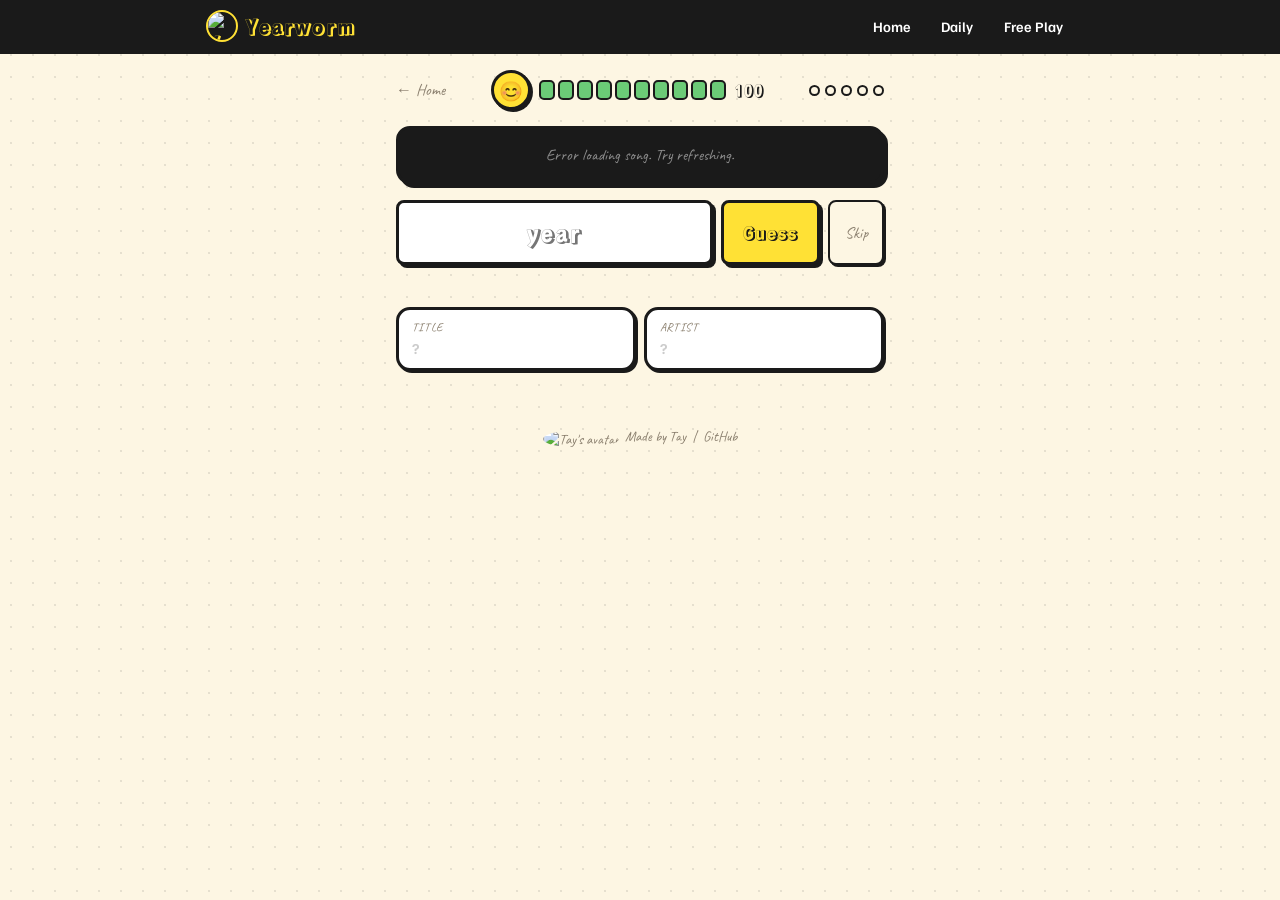
==== commit de5be73f: "Post-migration rebuild: uv, cleanup, template updates Switched from pip/requirements.txt to uv/pypro" ====
--- a/templates/daily.html
+++ b/templates/daily.html
@@ -1,230 +1,174 @@
 <!DOCTYPE html>
 <html lang="en">
 <head>
-    <meta charset="UTF-8">
-    <meta name="viewport" content="width=device-width, initial-scale=1.0">
-    <title>Daily Challenge - Guess the Song Year</title>
-    <link rel="stylesheet" href="/static/style.css">
-    <link rel="preconnect" href="https://fonts.googleapis.com">
-    <link rel="preconnect" href="https://fonts.gstatic.com" crossorigin>
-    <link href="https://fonts.googleapis.com/css2?family=Familjen+Grotesk:wght@400;500;600;700&family=Rampart+One&display=swap" rel="stylesheet">
+  <meta charset="UTF-8">
+  <meta name="viewport" content="width=device-width, initial-scale=1.0">
+  <title>Daily Challenge — Yearworm</title>
+  <link rel="stylesheet" href="/static/style.css">
+  <link rel="preconnect" href="https://fonts.googleapis.com">
+  <link rel="preconnect" href="https://fonts.gstatic.com" crossorigin>
+  <link href="https://fonts.googleapis.com/css2?family=Caveat:wght@400;600&family=Familjen+Grotesk:wght@400;500;600;700&family=Rampart+One&display=swap" rel="stylesheet">
 </head>
 <body>
-    <div class="page-header">
-        <span class="font-icon daily-icon">★</span>
-        <h1>Daily Challenge</h1>
-        <h2>Can you get the highest score?</h2>
-    </div>
 
-    <div class="game-container daily-mode-container" id="game-container">
-        <div class="game-header">
-            <div class="round">Round: <b id="current-round">1</b>/5
-                <div class="progress-dots" id="progress-dots">
-                    <div class="dot" id="dot-1"></div>
-                    <div class="dot" id="dot-2"></div>
-                    <div class="dot" id="dot-3"></div>
-                    <div class="dot" id="dot-4"></div>
-                    <div class="dot" id="dot-5"></div>
-                </div>
-            </div>
-            <div class="score" id="score-container">
-                <span class="score-label">Score:</span>
-                <div class="score-circle">
-                    <span class="score-value" id="score">100</span>
-                </div>
-            </div>
+  <div id="game-app" data-view="game">
+
+    <!-- Persistent header — hidden on results screen via CSS -->
+    <header class="game-header">
+      <a href="/" class="game-back-link">← Home</a>
+      <div class="worm-bar">
+        <div class="worm-face state-happy" id="worm-face">😊</div>
+        <div class="worm-segments" id="worm-segments"></div>
+        <div class="worm-score-num" id="worm-score">100</div>
+      </div>
+      <div class="round-progress" id="progress-dots">
+        <div class="dot" data-round="1"></div>
+        <div class="dot" data-round="2"></div>
+        <div class="dot" data-round="3"></div>
+        <div class="dot" data-round="4"></div>
+        <div class="dot" data-round="5"></div>
+      </div>
+    </header>
+
+    <!-- ── View 1: Active game ──────────────────────────────── -->
+    <section id="view-game" class="game-view">
+
+      <div id="audio-wrapper">
+        <!-- Custom audio player injected here by JS -->
+      </div>
+
+      <div class="guess-section">
+        <div class="guess-row">
+          <input type="number" id="year-guess" class="year-input"
+                 placeholder="year" min="1900" max="2030" autocomplete="off">
+          <button id="guess-btn" class="guess-btn">Guess</button>
+          <button id="skip-btn" class="skip-btn">Skip</button>
+        </div>
+        <div class="input-error" id="input-error"></div>
+      </div>
+
+      <div class="song-info-bar" id="song-info-bar">
+        <div class="song-info-item" id="title-item">
+          <div class="info-label">Title</div>
+          <div class="info-value unknown" id="title-display">?</div>
+        </div>
+        <div class="song-info-item" id="artist-item">
+          <div class="info-label">Artist</div>
+          <div class="info-value unknown" id="artist-display">?</div>
+        </div>
+      </div>
+
+    </section>
+
+    <!-- ── View 2: Round result ─────────────────────────────── -->
+    <section id="view-round-result" class="game-view">
+      <div class="round-result-card">
+
+        <div>
+          <div class="result-song-title" id="result-title"></div>
+          <div class="result-song-artist" id="result-artist"></div>
         </div>
 
-        <div id="daily-completed" style="display: none;">
-            <h3>You've already completed today's challenge!</h3>
-            <p>Come back tomorrow for a new set of songs.</p>
-            <p>Your score today: <span id="previous-score">0</span></p>
-            <div class="copy-container">
-                <button id="copy-completed-results-btn" class="copy-btn">Copy Results</button>
-                <span id="copy-completed-success" class="copy-success">Copied!</span>
-            </div>
-            <div class="home-links">
-                <button id="view-results-btn" class="home-btn">View Results</button>
-                <a href="/" class="home-btn">Back to Home</a>
-                <a href="/free_options" class="home-btn">Try Free Play</a>
-            </div>
+        <div class="result-year-row">
+          <div class="result-actual-year" id="result-year"></div>
+          <div class="result-year-label">was the year</div>
         </div>
 
-        <div id="game-content">
-            <div class="song-info-bar" id="song-info-bar">
-                <div class="song-info-item title">
-                    <div class="item-label">Title</div>
-                    <span id="title-display" class="unknown">Unknown song</span>
-                </div>
-                <div class="song-info-item artist">
-                    <div class="item-label">Artist</div>
-                    <span id="artist-display" class="unknown">Unknown artist</span>
-                </div>
-                <div class="song-info-item year">
-                    <div class="item-label">Year</div>
-                    <span id="year-display" class="unknown">Unknown year</span>
-                </div>
+        <div class="timeline-container">
+          <div class="timeline-range"><span>1950</span><span>2024</span></div>
+          <div class="timeline-track" id="timeline-track">
+            <div class="timeline-rail"></div>
+            <div class="timeline-distance" id="timeline-distance"></div>
+            <div class="timeline-marker marker-guess" id="marker-guess">
+              <div class="marker-pin"></div>
+              <div class="marker-label" id="marker-guess-label">your guess</div>
             </div>
-
-            <!-- Player container now appears below song info -->
-            <div class="player-container" id="player">
-                <!-- The song player will be injected here -->
-                <p>Loading song...</p>
+            <div class="timeline-marker marker-actual" id="marker-actual">
+              <div class="marker-pin"></div>
+              <div class="marker-label">actual</div>
             </div>
-
-            <!-- Guess feedback will appear here -->
-            <div class="guess-feedback" id="guess-feedback"></div>
+          </div>
         </div>
 
-        <!-- Game Over Modal -->
-        <div class="game-over-overlay" id="game-over-overlay">
-            <div class="game-over" id="game-over">
-                <button id="close-results-btn" class="close-results-btn">&times;</button>
-                <h3>Challenge Complete!</h3>
+        <div class="result-feedback-text" id="result-feedback"></div>
+        <div class="apple-music-link" id="apple-music-link"></div>
+        <button class="next-btn" id="next-round-btn">Next →</button>
 
-                <p id="game-over-message" style="display:none"></p>
+      </div>
+    </section>
 
-                <div class="results-grid" id="results-grid">
-                    <!-- Results grid will be generated here -->
-                </div>
+    <!-- ── View 3: Results ──────────────────────────────────── -->
+    <section id="view-results" class="game-view">
 
-                <div class="copy-container">
-                    <button id="copy-results-btn" class="copy-btn">Copy Results</button>
-                    <span id="copy-success" class="copy-success">Copied!</span>
-                </div>
+      <div class="results-header">
+        <div class="results-worm" id="results-worm">🐛</div>
+        <div class="results-score-label">Final Score</div>
+        <div class="results-score-num" id="results-score">—</div>
+        <div class="results-message" id="results-message"></div>
+        <div class="already-played-banner" id="already-played-banner">you already played today</div>
+      </div>
 
-                <div class="game-over-actions">
-                    <a href="/daily" class="restart-btn">Play Again</a>
-                    <a href="/" class="home-btn">Back to Home</a>
-                </div>
-            </div>
-        </div>
-        <div class="next-song-arrow" id="next-btn">
-            <span class="arrow">▶</span>
-            <span class="text">Next</span>
-        </div>
-    </div>
+      <div class="rounds-summary">
+        <div class="rounds-summary-label">How you did</div>
+        <div id="rounds-list"></div>
+      </div>
 
-    <script src="/static/common.js"></script>
-    <script>
-        document.addEventListener('DOMContentLoaded', function() {
-            console.log("Daily Challenge page loaded");
+      <div class="results-actions">
+        <button class="btn-primary copy-btn" id="copy-results-btn">📋 Copy Results</button>
+        <div class="copy-success" id="copy-success"></div>
+        <a href="/daily" class="btn-secondary">Play Again</a>
+        <a href="/free_options" class="btn-secondary">Try Free Play</a>
+        <a href="/" class="btn-secondary">Home</a>
+      </div>
 
-            // DOM elements for the game
-            const elements = {
-                // Game information elements
-                currentRoundSpan: document.getElementById('current-round'),
-                scoreSpan: document.getElementById('score'),
-                scoreContainer: document.getElementById('score-container'),
+    </section>
 
-                // Song information elements
-                playerContainer: document.getElementById('player'),
-                songInfoBar: document.getElementById('song-info-bar'),
-                titleDisplay: document.getElementById('title-display'),
-                artistDisplay: document.getElementById('artist-display'),
-                yearDisplay: document.getElementById('year-display'),
-                guessFeedback: document.getElementById('guess-feedback'),
+  </div><!-- #game-app -->
 
-                // UI controls
-                nextBtn: document.getElementById('next-btn'),
+  <script src="/static/common.js"></script>
+  <script>
+    document.addEventListener('DOMContentLoaded', function () {
+      injectNavbar();
+      document.body.insertAdjacentHTML('beforeend', footerHTML);
 
-                // Daily specific elements
-                progressDots: document.getElementById('progress-dots'),
-                dailyCompletedDiv: document.getElementById('daily-completed'),
-                previousScoreSpan: document.getElementById('previous-score'),
-                gameContent: document.getElementById('game-content'),
+      const game = new YearwormGame({ mode: 'daily' });
 
-                // Game over elements
-                gameOverOverlay: document.getElementById('game-over-overlay'),
-                gameOver: document.getElementById('game-over'),
-                gameOverMessage: document.getElementById('game-over-message'),
-                resultsGrid: document.getElementById('results-grid'),
-                copyResultsBtn: document.getElementById('copy-results-btn'),
-                copySuccess: document.getElementById('copy-success'),
+      game.initialize({
+        wormFace:       document.getElementById('worm-face'),
+        wormSegments:   document.getElementById('worm-segments'),
+        wormScoreNum:   document.getElementById('worm-score'),
+        progressDots:   document.querySelectorAll('#progress-dots .dot'),
+        audioWrapper:   document.getElementById('audio-wrapper'),
+        yearInput:      document.getElementById('year-guess'),
+        guessBtn:       document.getElementById('guess-btn'),
+        skipBtn:        document.getElementById('skip-btn'),
+        inputError:     document.getElementById('input-error'),
+        titleDisplay:   document.getElementById('title-display'),
+        artistDisplay:  document.getElementById('artist-display'),
+        titleItem:      document.getElementById('title-item'),
+        artistItem:     document.getElementById('artist-item'),
+        resultTitle:    document.getElementById('result-title'),
+        resultArtist:   document.getElementById('result-artist'),
+        resultYear:     document.getElementById('result-year'),
+        timelineTrack:  document.getElementById('timeline-track'),
+        timelineDist:   document.getElementById('timeline-distance'),
+        markerGuess:    document.getElementById('marker-guess'),
+        markerGuessLbl: document.getElementById('marker-guess-label'),
+        markerActual:   document.getElementById('marker-actual'),
+        resultFeedback: document.getElementById('result-feedback'),
+        appleMusicLink: document.getElementById('apple-music-link'),
+        nextRoundBtn:   document.getElementById('next-round-btn'),
+        resultsWorm:    document.getElementById('results-worm'),
+        resultsScore:   document.getElementById('results-score'),
+        resultsMessage: document.getElementById('results-message'),
+        alreadyBanner:  document.getElementById('already-played-banner'),
+        roundsList:     document.getElementById('rounds-list'),
+        copyBtn:        document.getElementById('copy-results-btn'),
+        copySuccess:    document.getElementById('copy-success'),
+      });
 
-                // New elements
-                copyCompletedResultsBtn: document.getElementById('copy-completed-results-btn'),
-                copyCompletedSuccess: document.getElementById('copy-completed-success'),
-                viewResultsBtn: document.getElementById('view-results-btn'),
-                closeResultsBtn: document.getElementById('close-results-btn'),
-
-                finalRoundsSpan: null,
-                finalScoreSpan: null
-            };
-
-            // Create a new game instance
-            const game = new YearwormGame({
-                mode: 'daily',
-                hintsEnabled: false,
-                unlimitedGuesses: false,
-                unlimitedMode: false
-            });
-
-            // Initialize the game
-            game.initialize(elements);
-
-            // Fix: Make sure the gameOverOverlay is hidden by default
-            if (elements.gameOverOverlay) {
-                elements.gameOverOverlay.style.display = 'none';
-            }
-
-            // Fix: Add extra check for localStorage compatibility
-            function storageAvailable() {
-                try {
-                    const storage = localStorage;
-                    const x = '__storage_test__';
-                    storage.setItem(x, x);
-                    storage.removeItem(x);
-                    return true;
-                } catch (e) {
-                    return false;
-                }
-            }
-
-            // Only run daily completion check if localStorage is available
-            if (storageAvailable()) {
-                // Check if user already completed today's challenge
-                const isCompleted = game.checkDailyCompletion();
-
-                // If not completed, check for in-progress session
-                if (!isCompleted) {
-                    const hasProgress = game.checkDailyProgress();
-                    // Only load a new song once, after all initialization is complete
-                    game.loadNewSong();
-                } else {
-                    console.log("User already completed today's challenge");
-                    // Important: Don't load a new song here since it's already completed
-                }
-            } else {
-                // If localStorage is not available, just start a new game
-                console.log("localStorage not available, starting fresh game");
-                game.loadNewSong();
-            }
-
-            // Event listener for copy results button in the game over modal
-            if (elements.copyResultsBtn) {
-                elements.copyResultsBtn.addEventListener('click', () => game.copyResults());
-            }
-
-            // Event listener for copy results button in the daily completed section
-            if (elements.copyCompletedResultsBtn) {
-                elements.copyCompletedResultsBtn.addEventListener('click', () => game.copyResults());
-            }
-
-            // Event listener for view results button in the daily completed section
-            if (elements.viewResultsBtn) {
-                elements.viewResultsBtn.addEventListener('click', () => game.showCompletedResults());
-            }
-
-            // Event listener for close button on results modal
-            if (elements.closeResultsBtn) {
-                elements.closeResultsBtn.addEventListener('click', () => {
-                    if (elements.gameOverOverlay) {
-                        elements.gameOverOverlay.style.display = 'none';
-                    }
-                });
-            }
-        });
-    </script>
+      game.start();
+    });
+  </script>
 </body>
-</html>+</html>
--- a/static/style.css
+++ b/static/style.css
@@ -1,2108 +1,1115 @@
-/* ==========================================================================
-   Google Fonts Import
-   ========================================================================== */
-@import url('https://fonts.googleapis.com/css2?family=Familjen+Grotesk:wght@400;500;600;700&family=Rampart+One&display=swap');
-
-/* ==========================================================================
-   Color Variables - Theme System
-   ========================================================================== */
+/* ============================================================
+   Yearworm — Main Stylesheet
+   Y2K arcade-carpet aesthetic: chunky, handdrawn, fun, unserious
+   ============================================================ */
+
+/* ── Custom Properties ─────────────────────────────────────── */
 :root {
-    /* Primary theme colors */
-    --primary-color: #3498db;      /* Main theme color (blue) */
-    --primary-dark: #2980b9;       /* Darker blue for hover states */
-    --primary-light: #e0f0ff;      /* Light blue for backgrounds */
-
-    /* Secondary theme colors */
-    --daily-color: #fa8072;        /* Salmon color for daily challenge */
-    --daily-dark: #e76f60;         /* Darker salmon for hover states */
-    --daily-light: #feebe9;        /* Light salmon for backgrounds */
-
-    /* Text colors */
-    --text-dark: #2c3e50;          /* Main text color */
-    --text-medium: #34495e;        /* Secondary text color */
-    --text-light: #5d6d7e;         /* Light text color */
-
-    /* Feedback colors */
-    --correct: #28a745;            /* Green for correct answers */
-    --correct-bg: #d4edda;         /* Light green background */
-
-    /* Cold/Blue spectrum (for high guesses) */
-    --slightly-high: #8bb9e0;      /* Light blue - slightly too high */
-    --too-high: #4575b4;           /* Medium blue - too high */
-    --very-high: #313695;          /* Dark blue - very high */
-
-    /* Warm/Red spectrum (for low guesses) */
-    --slightly-low: #fee090;       /* Light gold - slightly too low */
-    --too-low: #fc8d59;            /* Orange - too low */
-    --very-low: #d73027;           /* Red - very low */
-
-    /* Neutral colors */
-    --neutral-bg: #f7f9fc;         /* Page background */
-    --neutral-light: #f8f9fa;      /* Light background */
-    --neutral-medium: #e2e8f0;     /* Medium background */
-    --neutral-dark: #6c757d;       /* Dark gray */
-
-    /* Additional colors */
-    --skip-color: #6c757d;         /* Gray for skipped items */
-    --restart-btn: #9b59b6;        /* Purple for restart */
-    --restart-dark: #8e44ad;       /* Darker purple */
-}
-
-/* ==========================================================================
-   Base Styles
-   ========================================================================== */
+  /* Palette */
+  --c-black:  #1a1a1a;
+  --c-cream:  #fdf6e3;
+  --c-white:  #ffffff;
+  --c-yellow: #ffe135;
+  --c-pink:   #ff6b9d;
+  --c-teal:   #4ecdc4;
+  --c-orange: #ff8c42;
+  --c-purple: #a855f7;
+  --c-green:  #6bcb77;
+  --c-red:    #e63946;
+  --c-muted:  #8a7f6e;
+
+  /* Card / shadow system */
+  --shadow-card:   4px 4px 0 var(--c-black);
+  --shadow-btn:    3px 3px 0 var(--c-black);
+  --shadow-btn-sm: 2px 2px 0 var(--c-black);
+  --border:        3px solid var(--c-black);
+  --border-sm:     2px solid var(--c-black);
+  --radius-card:   14px;
+  --radius-btn:    8px;
+  --radius-pill:   999px;
+
+  /* Typography */
+  --font-display: 'Rampart One', cursive;
+  --font-body:    'Familjen Grotesk', sans-serif;
+  --font-hand:    'Caveat', cursive;
+
+  /* Spacing */
+  --gap-xs: 0.25rem;
+  --gap-sm: 0.5rem;
+  --gap:    1rem;
+  --gap-lg: 1.5rem;
+  --gap-xl: 2rem;
+
+  /* Game layout */
+  --game-max: 520px;
+}
+
+/* ── Reset ─────────────────────────────────────────────────── */
+*, *::before, *::after { box-sizing: border-box; margin: 0; padding: 0; }
+a { color: inherit; text-decoration: none; }
+button { font-family: inherit; cursor: pointer; background: none; border: none; }
+input, button, select { font-family: inherit; }
+ul { list-style: none; }
+
+/* ── Base ──────────────────────────────────────────────────── */
+html { scroll-behavior: smooth; }
+
 body {
-    font-family: 'Familjen Grotesk', sans-serif;
-    line-height: 1.6;
-    color: var(--text-dark);
-    max-width: 800px;
-    margin: 0 auto;
-    padding: 20px;
-    background-color: var(--neutral-bg);
-    letter-spacing: 0.01em;
-}
-
-h1, h2 {
-    text-align: center;
-    color: var(--text-dark);
-}
-
-h1 {
-    font-family: 'Rampart One', sans-serif;
-    margin-bottom: 10px;
-    font-size: 2.6rem;
-    letter-spacing: 0.03em;
-}
-
-h2 {
-    font-size: 1.2em;
-    margin-bottom: 30px;
-    font-weight: 500;
-    color: var(--text-light);
-}
-
-h3 {
-    font-weight: 600;
-    margin-bottom: 15px;
-    color: var(--text-medium);
-}
-
-button {
-    border: none;
-    border-radius: 8px;
-    color: white;
-    cursor: pointer;
-    transition: all 0.3s ease;
-    font-family: 'Familjen Grotesk', sans-serif;
-    font-weight: 500;
-    letter-spacing: 0.02em;
-    box-shadow: 0 2px 5px rgba(0, 0, 0, 0.08);
-}
-
-button:hover {
-    transform: translateY(-2px);
-    box-shadow: 0 4px 8px rgba(0, 0, 0, 0.1);
-}
-
-button:disabled {
-    background-color: #bdc3c7;
-    cursor: not-allowed;
-    transform: none;
-    box-shadow: none;
-}
-
-/* ==========================================================================
-   Navigation
-   ========================================================================== */
+  font-family: var(--font-body);
+  font-size: 1rem;
+  color: var(--c-black);
+  background-color: var(--c-cream);
+  background-image: radial-gradient(circle, rgba(26,26,26,0.10) 1.5px, transparent 1.5px);
+  background-size: 22px 22px;
+  min-height: 100vh;
+}
+
+/* ── Navbar ────────────────────────────────────────────────── */
 .navbar {
-    background: white;
-    box-shadow: 0 2px 10px rgba(0, 0, 0, 0.08);
-    margin-bottom: 40px;
-    position: sticky;
-    top: 0;
-    z-index: 100;
-    border-radius: 12px;
+  position: sticky;
+  top: 0;
+  z-index: 100;
+  background: var(--c-black);
+  border-bottom: 3px solid var(--c-black);
 }
 
 .navbar-container {
-    display: flex;
-    justify-content: space-between;
-    align-items: center;
-    max-width: 800px;
-    margin: 0 auto;
-    padding: 15px 20px;
+  max-width: 900px;
+  margin: 0 auto;
+  padding: 0.6rem 1rem;
+  display: flex;
+  align-items: center;
+  justify-content: space-between;
+  gap: var(--gap);
 }
 
 .navbar-logo {
-    font-family: 'Rampart One', sans-serif;
-    color: var(--text-dark);
-    font-weight: bold;
-    text-decoration: none;
-    font-size: 1.3rem;
-    letter-spacing: 0.02em;
-    display: flex;
-    align-items: center;
-    gap: 8px;
+  display: flex;
+  align-items: center;
+  gap: 0.5rem;
+  font-family: var(--font-display);
+  font-size: 1.3rem;
+  color: var(--c-yellow);
+  text-decoration: none;
 }
 
 .navbar-logo-img {
-    height: 24px;
-    width: auto;
+  width: 32px;
+  height: 32px;
+  border-radius: 50%;
+  object-fit: cover;
+  border: 2px solid var(--c-yellow);
 }
 
 .navbar-menu {
-    display: flex;
-    list-style: none;
-    margin: 0;
-    padding: 0;
+  display: flex;
+  gap: var(--gap-sm);
 }
 
 .navbar-item {
-    color: var(--text-medium);
-    text-decoration: none;
-    padding: 8px 16px;
-    margin: 0 5px;
-    border-radius: 8px;
-    transition: all 0.3s;
-    font-weight: 500;
-}
-
-.navbar-item:hover {
-    background-color: var(--neutral-medium);
-    color: var(--primary-color);
-}
-
-/* Apply blue background for generic .active nav items */
+  color: var(--c-white);
+  font-weight: 600;
+  font-size: 0.9rem;
+  padding: 0.3rem 0.7rem;
+  border-radius: var(--radius-btn);
+  transition: background 0.15s, color 0.15s;
+}
+
+.navbar-item:hover,
 .navbar-item.active {
-    background-color: var(--primary-color);
-    color: white;
-}
-
-/* Special styling for daily challenge navbar item */
-.navbar-item[href="/daily"].active {
-    background-color: var(--daily-color);
-    color: white;
-}
-
-/* Hover state for daily challenge should use salmon color */
-.navbar-item[href="/daily"]:hover {
-    color: var(--daily-color);
-}
-
-/* ==========================================================================
-   Page Header
-   ========================================================================== */
-/* Create a container for the h1 and h2 headers */
-.page-header {
-    display: flex;
-    align-items: center;
-    justify-content: center;
-    gap: 15px;
-    margin-bottom: 25px;
-    padding: 0;
-}
-
-/* Style the h1 in the header */
-.page-header h1 {
-    margin: 0;
-    font-size: 2.2rem;
-}
-
-/* Style the h2 in the header */
-.page-header h2 {
-    margin: 0;
-    font-size: 1.1rem;
-    color: var(--text-light);
-    font-weight: 500;
-    padding-top: 10px; /* Align better with h1 */
-}
-
-/* Icon styling for headers using Rampart One font */
-.font-icon {
-    font-family: 'Rampart One', sans-serif;
-    font-size: 2.4rem;
-    margin-right: 15px;
-    line-height: 1;
-    display: flex;
-    align-items: center;
-}
-
-.daily-icon {
-    color: var(--daily-color); /* Salmon for daily challenge */
-}
-
-.free-icon {
-    color: var(--primary-color); /* Blue for free play */
-}
-
-/* Responsive adjustments */
-@media (max-width: 680px) {
-    /* Make the header layout horizontal even on mobile */
-    .page-header {
-        flex-direction: row;
-        flex-wrap: wrap;
-        justify-content: center;
-        gap: 10px;
-        margin-bottom: 15px;
-        padding: 0 5px;
-    }
-
-    /* Fix icon size and positioning */
-    .font-icon {
-        font-size: 1.8rem;
-        margin: 0;
-        align-self: center;
-    }
-
-    /* Adjust h1 for single line layout */
-    .page-header h1 {
-        font-size: 1.8rem;
-        margin: 0;
-        line-height: 1;
-    }
-
-    /* Reduce space for subtitle and make it full width on new line */
-    .page-header h2 {
-        width: 100%;
-        text-align: center;
-        font-size: 0.9rem;
-        margin: 5px 0 0 0;
-        padding: 0;
-        order: 3; /* Force subtitle to appear below title row */
-    }
-}
-
-/* Extra small screens */
+  background: var(--c-yellow);
+  color: var(--c-black);
+}
+
+/* ── Landing page ──────────────────────────────────────────── */
+.landing-hero {
+  text-align: center;
+  padding: var(--gap-xl) var(--gap) var(--gap-lg);
+}
+
+.landing-logo {
+  width: 90px;
+  height: 90px;
+  border-radius: 50%;
+  border: var(--border);
+  box-shadow: var(--shadow-card);
+  margin-bottom: var(--gap);
+  object-fit: cover;
+}
+
+.landing-title {
+  font-family: var(--font-display);
+  font-size: clamp(2.4rem, 8vw, 4rem);
+  line-height: 1;
+  margin-bottom: 0.5rem;
+  letter-spacing: -1px;
+}
+
+.landing-tagline {
+  font-family: var(--font-hand);
+  font-size: 1.3rem;
+  color: var(--c-muted);
+  margin-bottom: var(--gap-xs);
+}
+
+.landing-song-count {
+  font-family: var(--font-hand);
+  font-size: 1rem;
+  color: var(--c-muted);
+}
+
+/* Mode cards grid */
+.mode-grid {
+  display: grid;
+  grid-template-columns: repeat(auto-fit, minmax(240px, 1fr));
+  gap: var(--gap-lg);
+  padding: 0 var(--gap) var(--gap-xl);
+  max-width: 720px;
+  margin: 0 auto;
+}
+
+.mode-card {
+  display: flex;
+  flex-direction: column;
+  gap: var(--gap-sm);
+  padding: var(--gap-lg);
+  background: var(--c-white);
+  border: var(--border);
+  border-radius: var(--radius-card);
+  box-shadow: var(--shadow-card);
+  cursor: pointer;
+  transition: transform 0.12s, box-shadow 0.12s;
+  text-decoration: none;
+  color: var(--c-black);
+}
+
+.mode-card:hover {
+  transform: translate(-2px, -2px);
+  box-shadow: 6px 6px 0 var(--c-black);
+}
+
+.mode-card:active {
+  transform: translate(2px, 2px);
+  box-shadow: 2px 2px 0 var(--c-black);
+}
+
+.mode-card.daily { border-top: 6px solid var(--c-orange); }
+.mode-card.free  { border-top: 6px solid var(--c-purple); }
+
+.mode-card-icon {
+  font-size: 2.5rem;
+  line-height: 1;
+}
+
+.mode-card-title {
+  font-family: var(--font-display);
+  font-size: 1.6rem;
+  line-height: 1.1;
+}
+
+.mode-card-desc {
+  font-family: var(--font-hand);
+  font-size: 1.1rem;
+  color: var(--c-muted);
+  line-height: 1.4;
+  flex: 1;
+}
+
+.mode-card-cta {
+  margin-top: auto;
+  display: inline-block;
+  font-weight: 700;
+  font-size: 0.9rem;
+  padding: 0.4rem 0.9rem;
+  border-radius: var(--radius-btn);
+  border: var(--border-sm);
+  box-shadow: var(--shadow-btn-sm);
+  align-self: flex-start;
+}
+
+.mode-card.daily .mode-card-cta { background: var(--c-orange); }
+.mode-card.free  .mode-card-cta { background: var(--c-purple); color: var(--c-white); }
+
+/* ── Free Play Options ─────────────────────────────────────── */
+.options-page {
+  max-width: 480px;
+  margin: 0 auto;
+  padding: var(--gap-lg) var(--gap);
+}
+
+.options-page h1 {
+  font-family: var(--font-display);
+  font-size: 2rem;
+  margin-bottom: var(--gap-xs);
+}
+
+.options-page .page-tagline {
+  font-family: var(--font-hand);
+  font-size: 1.1rem;
+  color: var(--c-muted);
+  margin-bottom: var(--gap-lg);
+}
+
+.options-card {
+  background: var(--c-white);
+  border: var(--border);
+  border-radius: var(--radius-card);
+  box-shadow: var(--shadow-card);
+  padding: var(--gap-lg);
+  display: flex;
+  flex-direction: column;
+  gap: var(--gap-lg);
+  margin-bottom: var(--gap-lg);
+}
+
+.option-group {
+  display: flex;
+  flex-direction: column;
+  gap: var(--gap-sm);
+}
+
+.option-group-label {
+  font-weight: 700;
+  font-size: 0.8rem;
+  text-transform: uppercase;
+  letter-spacing: 0.06em;
+  color: var(--c-muted);
+}
+
+.pill-options {
+  display: flex;
+  flex-wrap: wrap;
+  gap: var(--gap-sm);
+}
+
+.pill-option { position: relative; }
+
+.pill-option input[type="radio"],
+.pill-option input[type="checkbox"] {
+  position: absolute;
+  opacity: 0;
+  width: 0;
+  height: 0;
+}
+
+.pill-option label {
+  display: inline-block;
+  padding: 0.45rem 1rem;
+  border: var(--border-sm);
+  border-radius: var(--radius-pill);
+  font-weight: 600;
+  font-size: 0.95rem;
+  cursor: pointer;
+  background: var(--c-cream);
+  transition: background 0.12s, box-shadow 0.12s, transform 0.08s;
+  user-select: none;
+}
+
+.pill-option input:checked + label {
+  background: var(--c-yellow);
+  box-shadow: var(--shadow-btn-sm);
+}
+
+.pill-option label:hover { background: #fff0a0; }
+
+.start-btn {
+  width: 100%;
+  padding: 0.9rem;
+  font-family: var(--font-display);
+  font-size: 1.3rem;
+  background: var(--c-purple);
+  color: var(--c-white);
+  border: var(--border);
+  border-radius: var(--radius-btn);
+  box-shadow: var(--shadow-btn);
+  cursor: pointer;
+  transition: transform 0.1s, box-shadow 0.1s;
+}
+.start-btn:hover  { transform: translate(-1px,-1px); box-shadow: 4px 4px 0 var(--c-black); }
+.start-btn:active { transform: translate(2px,2px);   box-shadow: 1px 1px 0 var(--c-black); }
+
+.back-link {
+  display: inline-block;
+  font-family: var(--font-hand);
+  font-size: 1.1rem;
+  color: var(--c-muted);
+  padding: var(--gap-sm) 0;
+}
+.back-link:hover { color: var(--c-black); }
+
+/* ── Game layout ───────────────────────────────────────────── */
+#game-app {
+  max-width: var(--game-max);
+  margin: 0 auto;
+  padding: var(--gap) var(--gap) var(--gap-xl);
+  display: flex;
+  flex-direction: column;
+  gap: var(--gap);
+}
+
+/* View switching */
+.game-view { display: none; }
+
+#game-app[data-view="game"]         #view-game         { display: flex; flex-direction: column; gap: var(--gap); }
+#game-app[data-view="round-result"] #view-round-result { display: flex; flex-direction: column; gap: var(--gap); }
+#game-app[data-view="results"]      #view-results      { display: flex; flex-direction: column; gap: var(--gap); }
+
+/* Hide game header when on results screen */
+#game-app[data-view="results"] .game-header { display: none; }
+
+/* ── Game header ───────────────────────────────────────────── */
+.game-header {
+  display: flex;
+  align-items: center;
+  justify-content: space-between;
+  gap: var(--gap-sm);
+  flex-wrap: wrap;
+}
+
+.game-back-link {
+  font-family: var(--font-hand);
+  font-size: 1rem;
+  color: var(--c-muted);
+}
+.game-back-link:hover { color: var(--c-black); }
+
+/* ── Worm health bar ───────────────────────────────────────── */
+.worm-bar {
+  display: flex;
+  align-items: center;
+  gap: var(--gap-sm);
+  flex: 1;
+  justify-content: center;
+}
+
+.worm-face {
+  width: 40px;
+  height: 40px;
+  border: var(--border);
+  border-radius: 50%;
+  display: flex;
+  align-items: center;
+  justify-content: center;
+  font-size: 1.2rem;
+  background: var(--c-yellow);
+  box-shadow: var(--shadow-btn-sm);
+  flex-shrink: 0;
+  transition: background 0.3s;
+}
+
+.worm-face.state-happy    { background: var(--c-yellow); }
+.worm-face.state-neutral  { background: #ffd166; }
+.worm-face.state-worried  { background: var(--c-orange); }
+.worm-face.state-panicked { background: var(--c-red); }
+.worm-face.state-dead     { background: #888; }
+
+.worm-segments {
+  display: flex;
+  gap: 3px;
+  align-items: center;
+}
+
+.worm-segment {
+  width: 16px;
+  height: 20px;
+  border: var(--border-sm);
+  border-radius: 5px;
+  background: var(--c-green);
+  transition: background 0.4s, border-color 0.4s;
+}
+
+.worm-segment.lost {
+  background: var(--c-cream);
+  border-color: #ccc;
+}
+
+.worm-score-num {
+  font-family: var(--font-display);
+  font-size: 0.95rem;
+  min-width: 3ch;
+  text-align: right;
+}
+
+/* ── Round progress dots ───────────────────────────────────── */
+.round-progress {
+  display: flex;
+  align-items: center;
+  gap: 5px;
+  flex-shrink: 0;
+}
+
+.dot {
+  width: 11px;
+  height: 11px;
+  border-radius: 50%;
+  border: var(--border-sm);
+  background: var(--c-cream);
+  transition: background 0.2s;
+}
+
+.dot.active   { background: var(--c-black); }
+.dot.correct  { background: var(--c-green); }
+.dot.skipped  { background: var(--c-red); }
+
+/* ── Custom audio player ───────────────────────────────────── */
+.custom-player {
+  background: var(--c-black);
+  border: var(--border);
+  border-radius: var(--radius-card);
+  box-shadow: var(--shadow-card);
+  padding: var(--gap);
+  display: flex;
+  align-items: center;
+  gap: var(--gap);
+  color: var(--c-white);
+}
+
+.play-pause-btn {
+  width: 50px;
+  height: 50px;
+  border-radius: 50%;
+  background: var(--c-yellow);
+  border: var(--border);
+  box-shadow: var(--shadow-btn-sm);
+  display: flex;
+  align-items: center;
+  justify-content: center;
+  flex-shrink: 0;
+  font-size: 1.2rem;
+  color: var(--c-black);
+  transition: transform 0.1s, box-shadow 0.1s;
+}
+
+.play-pause-btn:hover  { transform: translate(-1px,-1px); box-shadow: 3px 3px 0 rgba(255,255,255,0.3); }
+.play-pause-btn:active { transform: translate(1px,1px);   box-shadow: 1px 1px 0 rgba(255,255,255,0.3); }
+
+.player-right {
+  flex: 1;
+  display: flex;
+  flex-direction: column;
+  gap: 0.4rem;
+  min-width: 0;
+}
+
+.player-label {
+  font-family: var(--font-hand);
+  font-size: 0.8rem;
+  color: rgba(255,255,255,0.5);
+  text-transform: uppercase;
+  letter-spacing: 0.06em;
+}
+
+.progress-bar {
+  height: 8px;
+  background: rgba(255,255,255,0.15);
+  border-radius: var(--radius-pill);
+  overflow: hidden;
+  cursor: pointer;
+  position: relative;
+}
+
+.progress-fill {
+  height: 100%;
+  background: var(--c-yellow);
+  border-radius: var(--radius-pill);
+  width: 0%;
+  transition: width 0.25s linear;
+  pointer-events: none;
+}
+
+.time-row {
+  display: flex;
+  justify-content: space-between;
+  font-family: var(--font-hand);
+  font-size: 0.8rem;
+  color: rgba(255,255,255,0.5);
+}
+
+.no-preview-player {
+  background: var(--c-black);
+  border: var(--border);
+  border-radius: var(--radius-card);
+  box-shadow: var(--shadow-card);
+  padding: var(--gap);
+  color: rgba(255,255,255,0.5);
+  font-family: var(--font-hand);
+  font-size: 1rem;
+  text-align: center;
+}
+
+/* ── Song info bar ─────────────────────────────────────────── */
+.song-info-bar {
+  display: grid;
+  grid-template-columns: 1fr 1fr;
+  gap: var(--gap-sm);
+}
+
+.song-info-item {
+  background: var(--c-white);
+  border: var(--border);
+  border-radius: var(--radius-card);
+  box-shadow: var(--shadow-btn-sm);
+  padding: 0.55rem 0.8rem;
+  display: flex;
+  flex-direction: column;
+  gap: 0.2rem;
+}
+
+.info-label {
+  font-family: var(--font-hand);
+  font-size: 0.75rem;
+  color: var(--c-muted);
+  text-transform: uppercase;
+  letter-spacing: 0.05em;
+}
+
+.info-value {
+  font-weight: 700;
+  font-size: 0.95rem;
+  min-height: 1.4em;
+  white-space: nowrap;
+  overflow: hidden;
+  text-overflow: ellipsis;
+}
+
+.info-value.unknown  { color: #ccc; }
+.info-value.revealed { color: var(--c-black); }
+.info-value.hint-high { color: var(--c-red); }
+.info-value.hint-low  { color: var(--c-teal); }
+
+.hint-btn {
+  align-self: flex-start;
+  margin-top: 0.15rem;
+  background: var(--c-yellow);
+  border: var(--border-sm);
+  border-radius: var(--radius-pill);
+  padding: 0.1rem 0.5rem;
+  font-family: var(--font-hand);
+  font-size: 0.75rem;
+  font-weight: 600;
+  box-shadow: 1px 1px 0 var(--c-black);
+  cursor: pointer;
+  transition: transform 0.08s;
+}
+.hint-btn:hover  { transform: translate(-1px,-1px); }
+.hint-btn:active { transform: translate(1px,1px); }
+.hint-btn:disabled { opacity: 0.4; cursor: default; transform: none; }
+
+/* ── Guess form ────────────────────────────────────────────── */
+.guess-section {
+  display: flex;
+  flex-direction: column;
+  gap: var(--gap-sm);
+}
+
+.guess-row {
+  display: flex;
+  gap: var(--gap-sm);
+  align-items: stretch;
+}
+
+.year-input {
+  flex: 1;
+  padding: 0.75rem 1rem;
+  font-family: var(--font-display);
+  font-size: 1.5rem;
+  text-align: center;
+  border: var(--border);
+  border-radius: var(--radius-btn);
+  background: var(--c-white);
+  box-shadow: var(--shadow-btn);
+  color: var(--c-black);
+  -moz-appearance: textfield;
+  appearance: textfield;
+  outline: none;
+  transition: box-shadow 0.15s;
+}
+
+.year-input::-webkit-inner-spin-button,
+.year-input::-webkit-outer-spin-button { display: none; }
+
+.year-input:focus { box-shadow: 0 0 0 3px var(--c-yellow), var(--shadow-btn); }
+
+.guess-btn {
+  padding: 0.75rem 1.2rem;
+  font-family: var(--font-display);
+  font-size: 1.1rem;
+  background: var(--c-yellow);
+  color: var(--c-black);
+  border: var(--border);
+  border-radius: var(--radius-btn);
+  box-shadow: var(--shadow-btn);
+  cursor: pointer;
+  white-space: nowrap;
+  transition: transform 0.1s, box-shadow 0.1s;
+}
+.guess-btn:hover  { transform: translate(-1px,-1px); box-shadow: 4px 4px 0 var(--c-black); }
+.guess-btn:active { transform: translate(2px,2px);   box-shadow: 1px 1px 0 var(--c-black); }
+.guess-btn:disabled { opacity: 0.4; cursor: default; transform: none; box-shadow: var(--shadow-btn); }
+
+.skip-btn {
+  padding: 0.75rem 0.9rem;
+  font-family: var(--font-hand);
+  font-size: 1rem;
+  background: var(--c-cream);
+  color: var(--c-muted);
+  border: var(--border-sm);
+  border-radius: var(--radius-btn);
+  box-shadow: var(--shadow-btn-sm);
+  cursor: pointer;
+  white-space: nowrap;
+  transition: transform 0.1s, color 0.1s;
+}
+.skip-btn:hover  { color: var(--c-black); transform: translate(-1px,-1px); }
+.skip-btn:active { transform: translate(1px,1px); }
+.skip-btn:disabled { opacity: 0.4; cursor: default; transform: none; }
+
+.input-error {
+  font-family: var(--font-hand);
+  font-size: 0.95rem;
+  color: var(--c-red);
+  min-height: 1.2em;
+  padding-left: 0.2rem;
+}
+
+/* ── Round result view ─────────────────────────────────────── */
+.round-result-card {
+  background: var(--c-white);
+  border: var(--border);
+  border-radius: var(--radius-card);
+  box-shadow: var(--shadow-card);
+  padding: var(--gap-lg);
+  display: flex;
+  flex-direction: column;
+  gap: var(--gap);
+}
+
+.result-song-title {
+  font-family: var(--font-display);
+  font-size: 1.5rem;
+  line-height: 1.2;
+}
+
+.result-song-artist {
+  font-family: var(--font-hand);
+  font-size: 1.15rem;
+  color: var(--c-muted);
+}
+
+.result-year-row {
+  display: flex;
+  align-items: baseline;
+  gap: 0.5rem;
+}
+
+.result-actual-year {
+  font-family: var(--font-display);
+  font-size: 2.2rem;
+  line-height: 1;
+}
+
+.result-year-label {
+  font-family: var(--font-hand);
+  font-size: 1rem;
+  color: var(--c-muted);
+}
+
+/* Timeline bar */
+.timeline-container {
+  display: flex;
+  flex-direction: column;
+  gap: 0.35rem;
+}
+
+.timeline-range {
+  display: flex;
+  justify-content: space-between;
+  font-family: var(--font-hand);
+  font-size: 0.75rem;
+  color: var(--c-muted);
+  padding: 0 2px;
+}
+
+.timeline-track {
+  position: relative;
+  height: 42px;
+  background: #f5f0e4;
+  border: var(--border-sm);
+  border-radius: var(--radius-pill);
+  overflow: visible;
+  margin: 0 8px;
+}
+
+.timeline-rail {
+  position: absolute;
+  top: 50%;
+  left: 0;
+  right: 0;
+  height: 4px;
+  background: #ddd;
+  transform: translateY(-50%);
+  border-radius: 2px;
+}
+
+.timeline-distance {
+  position: absolute;
+  top: 50%;
+  height: 4px;
+  transform: translateY(-50%);
+  border-radius: 2px;
+  opacity: 0;
+  transition: opacity 0.5s ease 0.3s;
+}
+.timeline-distance.visible { opacity: 1; }
+
+.dist-exact { background: var(--c-green); }
+.dist-close { background: var(--c-green); }
+.dist-warm  { background: #ffd166; }
+.dist-cold  { background: var(--c-orange); }
+.dist-far   { background: var(--c-red); }
+
+.timeline-marker {
+  position: absolute;
+  top: 50%;
+  transform: translate(-50%, -50%);
+  display: flex;
+  flex-direction: column;
+  align-items: center;
+  gap: 0;
+  z-index: 2;
+  transition: left 0.5s cubic-bezier(0.34, 1.3, 0.64, 1);
+}
+
+.marker-pin {
+  width: 16px;
+  height: 16px;
+  border: var(--border-sm);
+  border-radius: 50%;
+  flex-shrink: 0;
+}
+
+.marker-label {
+  font-family: var(--font-hand);
+  font-size: 0.65rem;
+  white-space: nowrap;
+  color: var(--c-muted);
+  background: var(--c-white);
+  padding: 0 2px;
+  line-height: 1.1;
+  margin-top: 1px;
+}
+
+.marker-guess  .marker-pin { background: var(--c-teal); }
+.marker-actual .marker-pin { background: var(--c-orange); }
+
+.result-feedback-text {
+  font-family: var(--font-hand);
+  font-size: 1.2rem;
+  font-weight: 600;
+  text-align: center;
+}
+
+.result-feedback-text.dist-exact,
+.result-feedback-text.dist-close { color: var(--c-green); }
+.result-feedback-text.dist-warm  { color: #9a7000; }
+.result-feedback-text.dist-cold  { color: var(--c-orange); }
+.result-feedback-text.dist-far   { color: var(--c-red); }
+.result-feedback-text.skipped    { color: var(--c-muted); }
+
+.apple-music-link {
+  display: flex;
+  align-items: center;
+  gap: 0.4rem;
+  font-family: var(--font-hand);
+  font-size: 1rem;
+  color: var(--c-muted);
+  min-height: 1.4em;
+}
+
+.apple-music-link a {
+  color: #fc3c44;
+  font-weight: 600;
+  text-decoration: underline;
+}
+
+.next-btn {
+  width: 100%;
+  padding: 0.85rem;
+  font-family: var(--font-display);
+  font-size: 1.2rem;
+  background: var(--c-yellow);
+  color: var(--c-black);
+  border: var(--border);
+  border-radius: var(--radius-btn);
+  box-shadow: var(--shadow-btn);
+  cursor: pointer;
+  transition: transform 0.1s, box-shadow 0.1s;
+}
+.next-btn:hover  { transform: translate(-1px,-1px); box-shadow: 4px 4px 0 var(--c-black); }
+.next-btn:active { transform: translate(2px,2px);   box-shadow: 1px 1px 0 var(--c-black); }
+.next-btn.see-results { background: var(--c-green); }
+
+/* ── Results screen ────────────────────────────────────────── */
+.results-header {
+  text-align: center;
+  padding: var(--gap-lg) var(--gap);
+  background: var(--c-white);
+  border: var(--border);
+  border-radius: var(--radius-card);
+  box-shadow: var(--shadow-card);
+  display: flex;
+  flex-direction: column;
+  align-items: center;
+  gap: var(--gap-sm);
+}
+
+.results-worm {
+  font-size: 3rem;
+  line-height: 1;
+}
+
+.results-score-num {
+  font-family: var(--font-display);
+  font-size: 3.5rem;
+  line-height: 1;
+}
+
+.results-score-label {
+  font-family: var(--font-hand);
+  font-size: 0.9rem;
+  color: var(--c-muted);
+  text-transform: uppercase;
+  letter-spacing: 0.06em;
+}
+
+.results-message {
+  font-family: var(--font-hand);
+  font-size: 1.1rem;
+  max-width: 320px;
+  line-height: 1.5;
+}
+
+.already-played-banner {
+  font-family: var(--font-hand);
+  font-size: 0.85rem;
+  color: var(--c-muted);
+  background: var(--c-cream);
+  border: var(--border-sm);
+  border-radius: var(--radius-pill);
+  padding: 0.2rem 0.7rem;
+  display: none;
+}
+.already-played-banner.visible { display: inline-block; }
+
+.rounds-summary {
+  display: flex;
+  flex-direction: column;
+  gap: var(--gap-sm);
+}
+
+.rounds-summary-label {
+  font-family: var(--font-hand);
+  font-size: 0.85rem;
+  color: var(--c-muted);
+  text-transform: uppercase;
+  letter-spacing: 0.06em;
+}
+
+.round-card {
+  background: var(--c-white);
+  border: var(--border);
+  border-radius: 10px;
+  box-shadow: var(--shadow-btn-sm);
+  padding: 0.7rem var(--gap);
+  display: grid;
+  grid-template-columns: auto 1fr auto;
+  gap: var(--gap-sm);
+  align-items: center;
+}
+
+.round-card-num {
+  font-family: var(--font-display);
+  font-size: 1.2rem;
+  color: var(--c-muted);
+  min-width: 1.5ch;
+}
+
+.round-card-song {
+  display: flex;
+  flex-direction: column;
+  gap: 0.05rem;
+  overflow: hidden;
+}
+
+.round-card-title {
+  font-weight: 700;
+  font-size: 0.9rem;
+  white-space: nowrap;
+  overflow: hidden;
+  text-overflow: ellipsis;
+}
+
+.round-card-artist {
+  font-family: var(--font-hand);
+  font-size: 0.85rem;
+  color: var(--c-muted);
+  white-space: nowrap;
+  overflow: hidden;
+  text-overflow: ellipsis;
+}
+
+.round-card-right {
+  display: flex;
+  flex-direction: column;
+  align-items: flex-end;
+  gap: 0.1rem;
+}
+
+.round-card-diff {
+  font-family: var(--font-display);
+  font-size: 0.9rem;
+  padding: 0.15rem 0.5rem;
+  border-radius: var(--radius-pill);
+  border: var(--border-sm);
+  background: var(--c-cream);
+  white-space: nowrap;
+}
+
+.round-card-diff.exact   { background: var(--c-green); border-color: var(--c-green); }
+.round-card-diff.close   { background: var(--c-green); border-color: var(--c-green); }
+.round-card-diff.warm    { background: #ffd166; }
+.round-card-diff.cold    { background: var(--c-orange); color: var(--c-white); border-color: var(--c-orange); }
+.round-card-diff.far     { background: var(--c-red);    color: var(--c-white); border-color: var(--c-red); }
+.round-card-diff.skipped { background: #888;            color: var(--c-white); border-color: #888; }
+
+.round-card-years {
+  font-family: var(--font-hand);
+  font-size: 0.8rem;
+  color: var(--c-muted);
+}
+
+.results-actions {
+  display: flex;
+  flex-direction: column;
+  gap: var(--gap-sm);
+}
+
+.btn-primary {
+  width: 100%;
+  padding: 0.85rem;
+  font-family: var(--font-display);
+  font-size: 1.15rem;
+  background: var(--c-yellow);
+  color: var(--c-black);
+  border: var(--border);
+  border-radius: var(--radius-btn);
+  box-shadow: var(--shadow-btn);
+  cursor: pointer;
+  text-align: center;
+  transition: transform 0.1s, box-shadow 0.1s;
+  display: block;
+}
+.btn-primary:hover  { transform: translate(-1px,-1px); box-shadow: 4px 4px 0 var(--c-black); }
+.btn-primary:active { transform: translate(2px,2px);   box-shadow: 1px 1px 0 var(--c-black); }
+
+.btn-secondary {
+  width: 100%;
+  padding: 0.7rem;
+  font-family: var(--font-body);
+  font-size: 1rem;
+  font-weight: 600;
+  background: var(--c-cream);
+  color: var(--c-black);
+  border: var(--border-sm);
+  border-radius: var(--radius-btn);
+  box-shadow: var(--shadow-btn-sm);
+  cursor: pointer;
+  text-align: center;
+  transition: transform 0.1s, box-shadow 0.1s;
+  display: block;
+}
+.btn-secondary:hover  { transform: translate(-1px,-1px); box-shadow: 3px 3px 0 var(--c-black); }
+.btn-secondary:active { transform: translate(1px,1px);   box-shadow: 0px 0px 0 var(--c-black); }
+
+.copy-success {
+  font-family: var(--font-hand);
+  font-size: 0.9rem;
+  color: var(--c-green);
+  text-align: center;
+  min-height: 1.3em;
+}
+
+/* ── Free mode score display ───────────────────────────────── */
+.free-score-wrap {
+  display: flex;
+  align-items: center;
+  gap: 0.4rem;
+  background: var(--c-white);
+  border: var(--border);
+  border-radius: var(--radius-btn);
+  box-shadow: var(--shadow-btn-sm);
+  padding: 0.3rem 0.7rem;
+}
+
+.free-score-label {
+  font-family: var(--font-hand);
+  font-size: 0.85rem;
+  color: var(--c-muted);
+}
+
+.free-score-value {
+  font-family: var(--font-display);
+  font-size: 1.15rem;
+}
+
+/* ── Footer ────────────────────────────────────────────────── */
+footer {
+  text-align: center;
+  padding: var(--gap-lg) var(--gap);
+  font-family: var(--font-hand);
+  font-size: 0.9rem;
+  color: var(--c-muted);
+}
+
+footer a { color: var(--c-muted); }
+footer a:hover { color: var(--c-black); }
+
+.footer-avatar {
+  width: 20px;
+  height: 20px;
+  border-radius: 50%;
+  vertical-align: middle;
+  margin-right: 3px;
+}
+
+/* ── Animations ────────────────────────────────────────────── */
+@keyframes popIn {
+  0%   { transform: scale(0.8); opacity: 0; }
+  70%  { transform: scale(1.05); }
+  100% { transform: scale(1);   opacity: 1; }
+}
+
+@keyframes slideUp {
+  from { transform: translateY(12px); opacity: 0; }
+  to   { transform: translateY(0);    opacity: 1; }
+}
+
+.pop-in   { animation: popIn   0.3s cubic-bezier(0.34, 1.56, 0.64, 1) forwards; }
+.slide-up { animation: slideUp 0.25s ease forwards; }
+
+/* ── Responsive ────────────────────────────────────────────── */
 @media (max-width: 480px) {
-    .page-header h1 {
-        font-size: 1.6rem;
-    }
-
-    .font-icon {
-        font-size: 1.6rem;
-    }
-
-    .page-header h2 {
-        font-size: 0.85rem;
-    }
-}
-
-/* ==========================================================================
-   Game Container
-   ========================================================================== */
-.game-container {
-    background: white;
-    border-radius: 16px;
-    padding: 30px;
-    box-shadow: 0 2px 20px rgba(0, 0, 0, 0.06);
-    margin-bottom: 40px;
-    position: relative !important;
-    overflow: visible !important; /* Ensure the next button is visible outside container */
-    display: flex;
-    flex-direction: column;
-    gap: 10px;
-}
-
-.daily-mode-container {
-    border: 3px solid var(--daily-color); /* Salmon border for daily challenge */
-    box-shadow: 0 2px 20px rgba(250, 128, 114, 0.15); /* Slight shadow with salmon tint */
-}
-
-.game-header {
-    display: flex;
-    justify-content: space-between;
-    align-items: center;
-    padding: 15px;
-    background: var(--neutral-medium);
-    border-radius: 12px;
-    position: sticky;
-    top: 0;
-    z-index: 10;
-    margin-bottom: 5px;
-    box-shadow: 0 1px 3px rgba(0, 0, 0, 0.05);
-}
-
-.round {
-    font-size: 1.2em;
-    color: var(--text-medium);
-    display: flex;
-    align-items: center;
-}
-
-/* Score display with circle */
-.score {
-    display: flex;
-    align-items: center;
-    gap: 12px;
-    font-size: 1.2em;
-    font-weight: 600;
-    color: var(--text-dark);
-}
-
-/* The score label (text) */
-.score-label {
-    margin-right: 5px;
-}
-
-.score-circle {
-    position: relative;
-    width: 48px;
-    height: 48px;
-    border-radius: 50%;
-    border: 4px solid var(--primary-color);
-    display: flex;
-    align-items: center;
-    justify-content: center;
-    background: transparent;
-}
-
-/* For low scores, use a different border color */
-.score-circle.low-score {
-    border-color: var(--very-off);
-}
-
-/* For high scores, use a different border color */
-.score-circle.high-score {
-    border-color: var(--correct);
-}
-
-/* For unlimited mode (average score) use a different style */
-.score-circle.avg-score {
-    border-color: var(--daily-color);
-}
-
-/* The score number */
-.score-value {
-    font-size: 1.4rem;
-    font-weight: 700;
-    color: var(--text-dark);
-    line-height: 1;
-    /* Prevent the number from jumping during animation */
-    width: 100%;
-    text-align: center;
-}
-
-/* Animation for when score changes */
-@keyframes scoreChange {
-    0% {
-        transform: scale(1);
-    }
-    50% {
-        transform: scale(1.1);
-    }
-    100% {
-        transform: scale(1);
-    }
-}
-
-/* Class to trigger the animation */
-.score-change {
-    animation: scoreChange 0.6s ease-in-out;
-}
-
-/* Color transition for score value */
-.score-transition {
-    transition: color 0.5s ease;
-}
-
-/* Media query for smaller screens */
-@media (max-width: 480px) {
-    .score-circle {
-        width: 45px;
-        height: 45px;
-    }
-
-    .score-value {
-        font-size: 1.3rem;
-    }
-
-    .score-label {
-        font-size: 0.7rem;
-        bottom: -16px;
-    }
-}
-
-/* ==========================================================================
-   Audio Player
-   ========================================================================== */
-.player-container {
-    margin: 15px 0;
-    text-align: center;
-}
-
-.audio-player {
-    padding: 20px;
-    background: #f1f9fe;
-    border-radius: 12px;
-    box-shadow: inset 0 1px 3px rgba(0, 0, 0, 0.05);
-}
-
-.audio-player p {
-    font-family: 'Rampart One', sans-serif;
-    color: var(--primary-color);
-    font-size: 1.1em;
-    margin-bottom: 15px;
-}
-
-.audio-player .guess-form {
-    margin: 20px 0 5px;
-    display: flex;
-    justify-content: center;
-    flex-wrap: wrap;
-    gap: 12px;
-}
-
-/* Audio controls styling */
-audio {
-    width: 100%;
-    height: 40px;
-    margin: 15px 0;
-    border-radius: 30px;
-    background-color: #f1f9fe;
-}
-
-audio::-webkit-media-controls-panel {
-    background-color: #f1f9fe;
-}
-
-audio::-webkit-media-controls-play-button {
-    background-color: var(--primary-color);
-    border-radius: 50%;
-}
-
-audio::-webkit-media-controls-current-time-display,
-audio::-webkit-media-controls-time-remaining-display {
-    color: var(--text-medium);
-}
-
-.audio-controls button {
-    background-color: #2ecc71;
-    color: white;
-    border: none;
-    padding: 10px 18px;
-    border-radius: 8px;
-    cursor: pointer;
-    transition: background-color 0.2s;
-}
-
-.audio-controls button:hover {
-    background-color: #27ae60;
-}
-
-/* Subtle highlight for volume control to draw attention */
-audio::-webkit-media-controls-volume-slider-container:hover {
-    background-color: rgba(52, 152, 219, 0.1);
-    border-radius: 20px;
-}
-
-/* Add a subtle "note" icon before the Now Playing text */
-.audio-player p:before {
-    content: "♪ ";
-    display: inline-block;
-    margin-right: 5px;
-    animation: pulse 1.5s infinite;
-}
-
-/* ==========================================================================
-   Guess Form
-   ========================================================================== */
-.guess-form {
-    display: flex;
-    justify-content: center;
-    flex-wrap: wrap;
-    gap: 12px;
-    margin: 20px 0;
-}
-
-input[type="number"] {
-    padding: 12px 18px;
-    border: 1px solid var(--neutral-medium);
-    border-radius: 8px;
-    width: 180px;
-    font-size: 16px;
-    font-family: 'Familjen Grotesk', sans-serif;
-    transition: all 0.3s ease;
-    box-shadow: 0 1px 3px rgba(0, 0, 0, 0.05);
-}
-
-input[type="number"]:focus {
-    border-color: var(--primary-color);
-    outline: none;
-    box-shadow: 0 0 0 3px rgba(52, 152, 219, 0.2);
-}
-
-.guess-form button {
-    padding: 12px 18px;
-    border-radius: 8px;
-    cursor: pointer;
-    border: none;
-    font-size: 16px;
-    min-width: 90px;
-    transition: all 0.2s ease;
-}
-
-#guess-btn {
-    background-color: var(--primary-color);
-    color: white;
-}
-
-#guess-btn:hover {
-    background-color: var(--primary-dark);
-}
-
-#skip-btn {
-    background-color: var(--daily-color);
-    color: white;
-}
-
-#skip-btn:hover {
-    background-color: var(--daily-dark);
-}
-
-.button-group {
-    display: flex;
-    gap: 12px;
-}
-
-/* ==========================================================================
-   Hints and Feedback
-   ========================================================================== */
-.hint-section {
-    display: flex;
-    flex-direction: column;
-    align-items: center;
-    gap: 12px;
-    margin: 10px 0;
-}
-
-.hint {
-    padding: 12px;
-    background: var(--neutral-medium);
-    border-radius: 8px;
-    text-align: center;
-    width: 100%;
-    font-weight: 500;
-    box-shadow: inset 0 1px 3px rgba(0, 0, 0, 0.05);
-}
-
-.hint-btn {
-    display: block;
-    margin: 15px auto;
-    padding: 10px 18px;
-    background-color: var(--primary-color);
-    color: white;
-    border: none;
-    border-radius: 8px;
-    cursor: pointer;
-    transition: all 0.3s;
-}
-
-.hint-btn:hover {
-    background-color: var(--primary-dark);
-}
-
-.hint-btn:disabled {
-    background-color: #bdc3c7;
-    cursor: not-allowed;
-}
-
-.feedback {
-    padding: 20px;
-    border-radius: 8px;
-    text-align: center;
-    font-size: 1.1em;
-    display: none;
-    margin: 15px 0;
-    box-shadow: 0 2px 10px rgba(0,0,0,0.05);
-    font-weight: 500;
-}
-
-.feedback.correct {
-    background-color: var(--correct-bg);
-    color: #155724;
-    border-left: 5px solid var(--correct);
-}
-
-.feedback.close {
-    background-color: #fff3cd;
-    color: #856404;
-    border-left: 5px solid var(--slightly-low);
-}
-
-.feedback.incorrect {
-    background-color: #f8d7da;
-    color: #721c24;
-    border-left: 5px solid var(--very-off);
-}
-
-/* ==========================================================================
-   Song Info Bar Styles - Combined Version
-   ========================================================================== */
-.song-info-bar {
-    display: grid;
-    grid-template-columns: 1fr 1fr 1fr;
-    gap: 10px;
-    background: var(--neutral-light);
-    border-radius: 12px;
-    padding: 15px;
-    margin: 10px 0;
-    box-shadow: 0 1px 3px rgba(0, 0, 0, 0.05);
-    text-align: center;
-}
-
-.song-info-item {
-    position: relative;
-    padding: 15px;
-    border-radius: 8px;
-    background: #fff;
-    box-shadow: inset 0 1px 3px rgba(0, 0, 0, 0.05);
-    display: flex;
-    align-items: center;
-    justify-content: center;
-    min-height: 45px;
-}
-
-/* Item label style */
-.item-label {
-    position: absolute;
-    top: 5px;
-    right: 8px;
-    font-size: 0.7em;
-    color: #adb5bd;
-    font-weight: normal;
-    text-transform: uppercase;
-    letter-spacing: 0.05em;
-}
-
-/* Base text style */
-.song-info-item span {
-    font-size: 0.95em;
-    font-weight: 500;
-    word-break: break-word;
-}
-
-/* 'Unknown' style */
-.song-info-item span.unknown {
-    color: #adb5bd;
-}
-
-/* Revealed text style */
-.song-info-item span.revealed {
-    color: #343a40;
-    font-weight: 600;
-}
-
-/* Year coloring */
-.song-info-item span.correct-year {
-    color: var(--correct);
-    font-weight: 700;
-}
-
-.song-info-item span.incorrect-year {
-    color: var(--very-off);
-    font-weight: 700;
-}
-
-.song-info-item span.skipped-year {
-    color: var(--skip-color);
-    font-weight: 700;
-}
-
-.song-info-item span.hint-high {
-    color: var(--too-high);
-    font-weight: 600;
-}
-
-.song-info-item span.hint-low {
-    color: var(--too-low);
-    font-weight: 600;
-}
-
-/* Hint button centered by default (for unknown state) */
-.song-info-item .hint-icon {
-    position: absolute;
-    left: 50%;
-    top: 50%;
-    transform: translate(-50%, -50%);
-    width: 28px;
-    height: 28px;
-    border-radius: 50%;
-    background-color: var(--primary-color);
-    color: white;
-    border: none;
-    cursor: pointer;
-    font-weight: bold;
-    font-size: 16px;
-    display: flex;
-    align-items: center;
-    justify-content: center;
-    transition: all 0.2s ease;
-}
-
-/* Hint button moves to the right when text is revealed */
-.song-info-item span.revealed + .hint-icon {
-    left: auto;
-    right: 5px;
-    top: 50%;
-    transform: translateY(-50%);
-}
-
-/* Hover state for centered hint button */
-.song-info-item .hint-icon:hover {
-    background-color: var(--primary-dark);
-    transform: translate(-50%, -50%) scale(1.1);
-}
-
-/* Hover state for right-aligned hint button */
-.song-info-item span.revealed + .hint-icon:hover {
-    background-color: var(--primary-dark);
-    transform: translateY(-50%) scale(1.1);
-}
-
-/* Disabled state */
-.hint-icon:disabled {
-    background-color: #bdc3c7;
-    cursor: not-allowed;
-}
-
-/* Animation keyframes */
-@keyframes inflateWiggle {
-  0% {
-    transform: scale(1);
+  .mode-grid { grid-template-columns: 1fr; }
+  .landing-hero { padding: var(--gap-lg) var(--gap) var(--gap); }
+  .worm-segment { width: 13px; height: 17px; }
+  .year-input { font-size: 1.2rem; }
+
+  .round-card {
+    grid-template-columns: auto 1fr auto;
   }
-  20% {
-    transform: scale(1.3);
-  }
-  35% {
-    transform: scale(1.2) rotate(-5deg);
-  }
-  50% {
-    transform: scale(1.2) rotate(5deg);
-  }
-  65% {
-    transform: scale(1.2) rotate(-3deg);
-  }
-  80% {
-    transform: scale(1.2) rotate(3deg);
-  }
-  90% {
-    transform: scale(1.1);
-  }
-  100% {
-    transform: scale(1) rotate(0);
-  }
-}
-
-/* Animation class to apply to the year span when revealed */
-.year-reveal-animation {
-  display: inline-block; /* Required for transform to work properly */
-  animation: inflateWiggle 0.8s ease-in-out;
-  transform-origin: center;
-}
-
-/* ==========================================================================
-   Guess Feedback Styling
-   ========================================================================== */
-.guess-feedback {
-    font-size: 0.85em;
-    text-align: center;
-    color: var(--neutral-dark);
-    font-style: italic;
-    padding: 0;
-    margin: 0;
-    background: none;
-    border-left: none;
-    box-shadow: none;
-    height: 20px; /* Fixed height to prevent layout shifts */
-    display: flex;
-    align-items: center;
-    justify-content: center;
-    animation: fadeIn 0.2s ease-out;
-    position: static;
-}
-
-/* Style for correct guesses - subtle green text */
-.guess-feedback.correct {
-    color: var(--correct);
-    background: none;
-    border-left: none;
-}
-
-/* Style for incorrect guesses - subtle red text */
-.guess-feedback.incorrect {
-    color: var(--very-off);
-    background: none;
-    border-left: none;
-}
-
-/* Style for hints - subtle amber text */
-.guess-feedback.hint {
-    color: var(--slightly-low);
-    background: none;
-    border-left: none;
-}
-
-/* ==========================================================================
-   Song Info and Game Controls
-   ========================================================================== */
-.game-controls {
-    display: flex;
-    justify-content: center;
-    margin: 15px 0;
-}
-
-.song-info {
-    margin: 15px 0;
-    text-align: center;
-    padding: 20px;
-    background: var(--neutral-light);
-    border-radius: 8px;
-    display: none;
-    border: 1px solid var(--neutral-medium);
-    box-shadow: 0 2px 5px rgba(0,0,0,0.03);
-    animation: fadeInUp 0.4s ease-out;
-}
-
-.song-info h3 {
-    font-family: 'Rampart One', sans-serif;
-    margin-bottom: 15px;
-    color: var(--text-dark);
-}
-
-.next-btn {
-    padding: 14px 28px;
-    background-color: #2ecc71;
-    font-size: 1.1em;
-    border-radius: 8px;
-    border: none;
-    color: white;
-    cursor: pointer;
-    transition: all 0.3s;
-    font-weight: 500;
-}
-
-.next-btn:hover {
-    background-color: #27ae60;
-}
-
-/* ==========================================================================
-   Next Song Arrow
-   ========================================================================== */
-.next-song-arrow {
-    position: absolute;
-    right: -70px; /* Position it to the right of the game container */
-    top: 50%;
-    transform: translateY(-50%);
-    display: none; /* Initially hidden */
-    flex-direction: column;
-    align-items: center;
-    justify-content: center;
-    color: var(--neutral-dark);
-    padding: 15px;
-    border-radius: 50%;
-    cursor: pointer;
-    transition: all 0.3s ease;
-    z-index: 1000; /* Increase z-index to ensure visibility */
-    width: 50px;
-    height: 50px;
-}
-
-.next-song-arrow.visible {
-    display: flex !important; /* Use !important to override any other display settings */
-}
-
-.next-song-arrow:hover {
-    color: #fff; /* Brighter color for better visibility */
-    transform: translateY(-50%) scale(1.1);
-    background-color: var(--primary-dark);
-    box-shadow: 0 2px 10px rgba(0, 0, 0, 0.15);
-}
-
-.next-song-arrow .arrow {
-    font-size: 24px;
-    font-weight: bold;
-}
-
-.next-song-arrow .text {
-    font-size: 12px;
-    font-weight: 500;
-}
-
-/* Media queries for responsive design */
-@media (max-width: 992px) {
-    .next-song-arrow {
-        right: -60px;
-    }
-}
-
-@media (max-width: 768px) {
-    .next-song-arrow {
-        /* Position it higher above the navigation links */
-        position: fixed;
-        bottom: 70px; /* Higher position to avoid overlapping with nav links */
-        right: 20px;
-        top: auto;
-        left: auto;
-        transform: none;
-        z-index: 9999 !important; /* Use a very high z-index to ensure it's above everything */
-
-        /* Make it more eye-catching */
-        background-color: var(--primary-color);
-        color: white;
-        padding: 15px;
-        width: 60px;
-        height: 60px;
-        border-radius: 50%;
-        box-shadow: 0 4px 10px rgba(0, 0, 0, 0.2);
-    }
-
-    .next-song-arrow:hover {
-        background-color: var(--primary-dark);
-        transform: scale(1.1);
-    }
-
-    /* Larger, clearer icon */
-    .next-song-arrow .arrow {
-        font-size: 28px;
-    }
-
-    /* Hide the text and just use the arrow for cleaner design */
-    .next-song-arrow .text {
-        display: none;
-    }
-
-    /* Add some spacing after the game container to ensure enough room */
-    .game-container {
-        margin-bottom: 60px;
-    }
-
-    /* Ensure navigation links stay at the bottom */
-    .navigation-links {
-        margin-top: 30px;
-        position: relative;
-        z-index: 1000;
-    }
-}
-
-/* For very small screens, make further adjustments */
-@media (max-width: 480px) {
-    .next-song-arrow {
-        right: 15px;
-        bottom: 80px;
-    }
-}
-
-/* Progress Dots Styling */
-.progress-dots {
-    display: inline-flex;
-    align-items: center;
-    margin-left: 10px;
-}
-
-.dot {
-    width: 8px;
-    height: 8px;
-    border-radius: 50%;
-    background-color: var(--neutral-medium);
-    margin: 0 3px;
-    transition: background-color 0.3s ease;
-}
-
-.dot.active {
-    background-color: var(--primary-color);
-    animation: pulse 0.5s ease-in-out;
-}
-
-/* ==========================================================================
-   Game Over Modal
-   ========================================================================== */
-.game-over-overlay {
-    position: fixed;
-    top: 0;
-    left: 0;
-    width: 100%;
-    height: 100%;
-    background-color: rgba(0, 0, 0, 0.75);
-    display: flex;
-    justify-content: center;
-    align-items: center;
-    z-index: 1000;
-    backdrop-filter: blur(4px);
-}
-
-.game-over {
-    position: relative;
-    width: 90%;
-    max-width: 600px;
-    max-height: 90vh;
-    overflow-y: auto;
-    background: white;
-    padding: 40px;
-    border-radius: 16px;
-    box-shadow: 0 10px 30px rgba(0, 0, 0, 0.2);
-    text-align: center;
-    animation: fadeIn 0.4s ease-out;
-}
-
-.game-over h3 {
-    font-family: 'Rampart One', sans-serif;
-    font-size: 1.8em;
-    color: var(--text-dark);
-    margin-bottom: 20px;
-}
-
-.final-score {
-    font-size: 2.2em;
-    font-weight: bold;
-    margin: 15px 0;
-    color: var(--daily-color);
-}
-
-/* ==========================================================================
-   Results Grid
-   ========================================================================== */
-.results-grid-container {
-    display: grid;
-    grid-template-columns: repeat(2, 1fr);
-    gap: 20px;
-    margin: 25px 0;
-}
-
-.result-item {
-    background-color: var(--neutral-light);
-    border-radius: 12px;
-    padding: 20px;
-    text-align: center;
-    box-shadow: 0 2px 8px rgba(0,0,0,0.08);
-    display: flex;
-    flex-direction: column;
-}
-
-.result-item:hover {
-    transform: translateY(-2px);
-    box-shadow: 0 4px 12px rgba(0,0,0,0.1);
-    transition: all 0.3s ease;
-}
-
-/* Final Score Cell Styles */
-.score-cell {
-    background-color: var(--text-dark);
-    color: white;
-    display: flex;
-    flex-direction: column;
-    justify-content: center;
-    align-items: center;
-    position: relative;
-    overflow: hidden;
-    padding: 30px 20px;
-}
-
-.score-cell::before {
-    content: '';
-    position: absolute;
-    top: 0;
-    left: 0;
-    width: 100%;
-    height: 100%;
-    background: radial-gradient(circle, rgba(255,255,255,0.1) 0%, rgba(0,0,0,0) 70%);
-    pointer-events: none;
-}
-
-.result-label {
-    font-family: 'Rampart One', sans-serif;
-    font-size: 1.2em;
-    margin-bottom: 12px;
-    text-transform: uppercase;
-    letter-spacing: 1px;
-}
-
-.final-score-value {
-    font-size: 2.8em;
-    font-weight: bold;
-    color: #ff8800;
-    text-shadow: 0 0 15px rgba(255, 136, 0, 0.5);
-}
-
-.result-artist {
-    font-weight: 600;
-    margin-bottom: 6px;
-    font-size: 1.15em;
-}
-
-.result-title {
-    color: var(--text-light);
-    font-style: italic;
-    margin-bottom: 12px;
-    font-size: 0.95em;
-    white-space: nowrap;
-    overflow: hidden;
-    text-overflow: ellipsis;
-}
-
-.result-year-diff {
-    font-size: 1.6em;
-    font-weight: bold;
-    padding: 10px 0;
-    margin: 10px 0;
-    border-radius: 8px;
-}
-
-/* Year difference styling - spectrum colors */
-.year-correct {
-    background-color: rgba(40, 167, 69, 0.2);
-    color: var(--correct);
-    animation: pulse 1s ease-in-out;
-}
-
-.year-skipped {
-    background-color: var(--neutral-light);
-    color: var(--skip-color);
-}
-
-.year-high {
-    background-color: rgba(102, 16, 242, var(--intensity, 1));
-    color: white;
-}
-
-.year-low {
-    background-color: rgba(253, 126, 20, var(--intensity, 1));
-    color: white;
-}
-
-.result-years {
-    font-size: 0.95em;
-    color: var(--neutral-dark);
-    margin-top: 5px;
-}
-
-/* ==========================================================================
-   Copy Results
-   ========================================================================== */
-.copy-container {
-    margin: 25px 0;
-    position: relative;
-    display: inline-block;
-}
-
-.copy-btn {
-    background-color: var(--neutral-dark);
-    color: white;
-    padding: 12px 24px;
-    border: none;
-    border-radius: 8px;
-    cursor: pointer;
-    transition: all 0.3s;
-    font-weight: 500;
-}
-
-.copy-btn:hover {
-    background-color: #5a6268;
-}
-
-.copy-success {
-    position: absolute;
-    bottom: 100%;
-    left: 50%;
-    transform: translateX(-50%) translateY(-8px);
-    background-color: var(--correct);
-    color: white;
-    padding: 8px 16px;
-    border-radius: 6px;
-    font-size: 0.9em;
-    display: none;
-    box-shadow: 0 2px 8px rgba(0,0,0,0.15);
-}
-
-.copy-success:after {
-    content: '';
-    position: absolute;
-    top: 100%;
-    left: 50%;
-    margin-left: -8px;
-    border-width: 8px;
-    border-style: solid;
-    border-color: var(--correct) transparent transparent transparent;
-}
-
-/* ==========================================================================
-   Game Over Actions
-   ========================================================================== */
-.game-over-actions {
-    display: flex;
-    justify-content: center;
-    gap: 15px;
-    margin-top: 30px;
-}
-
-.game-over-actions .restart-btn,
-.game-over-actions .home-btn {
-    display: inline-flex;
-    justify-content: center;
-    align-items: center;
-    padding: 12px 24px;
-    min-width: 140px;
-    height: 48px;
-    font-size: 1.05em;
-    text-decoration: none;
-    border-radius: 8px;
-    text-align: center;
-    transition: all 0.3s ease;
-    font-weight: 500;
-}
-
-.restart-btn {
-    background-color: var(--restart-btn);
-    color: white;
-    border: none;
-}
-
-.restart-btn:hover {
-    background-color: var(--restart-dark);
-    transform: translateY(-2px);
-    box-shadow: 0 4px 8px rgba(142, 68, 173, 0.3);
-}
-
-.home-btn {
-    background-color: var(--text-medium);
-    color: white;
-    text-decoration: none;
-}
-
-.home-btn:hover {
-    background-color: var(--text-dark);
-    transform: translateY(-2px);
-    box-shadow: 0 4px 8px rgba(44, 62, 80, 0.3);
-}
-
-.home-links {
-    margin-top: 30px;
-    text-align: center;
-    display: flex;
-    justify-content: center;
-    gap: 15px;
-}
-
-.home-links .home-btn {
-    display: inline-flex;
-    justify-content: center;
-    align-items: center;
-    padding: 12px 24px;
-    min-width: 140px;
-    height: 48px;
-    font-size: 1.05em;
-    text-decoration: none;
-    border-radius: 8px;
-    text-align: center;
-    transition: all 0.3s ease;
-    font-weight: 500;
-    background-color: var(--text-medium);
-    color: white;
-}
-
-.home-links .home-btn:hover {
-    background-color: var(--text-dark);
-    transform: translateY(-2px);
-    box-shadow: 0 4px 8px rgba(44, 62, 80, 0.3);
-}
-
-
-/* Mobile adjustments */
-@media (max-width: 480px) {
-  .home-links {
-    flex-direction: column; /* Stack buttons vertically on small screens */
-    align-items: center;
-    gap: 10px;
-    margin-top: 20px;
-  }
-
-  .home-links .home-btn {
-    width: 100%; /* Make buttons full width on mobile */
-    max-width: 200px; /* Limit maximum width */
-    font-size: 0.9em; /* Further reduce font size */
-    height: 36px; /* Even smaller height for mobile */
-  }
-}
-
-/* ==========================================================================
-   Daily Completed Message
-   ========================================================================== */
-#daily-completed {
-    text-align: center;
-    padding: 40px;
-    background: var(--primary-light);
-    border-radius: 12px;
-    margin: 20px 0;
-    box-shadow: inset 0 2px 5px rgba(0, 0, 0, 0.05);
-}
-
-#daily-completed h3 {
-    font-family: 'Rampart One', sans-serif;
-    color: var(--primary-color);
-    margin-bottom: 20px;
-    font-size: 1.5em;
-}
-
-#daily-completed p {
-    margin-bottom: 15px;
-    color: var(--text-dark);
-}
-
-#previous-score {
-    font-weight: 700;
-    color: var(--daily-color);
-    font-size: 1.4em;
-}
-
-#daily-completed .home-links {
-    display: flex;
-    justify-content: center;
-    gap: 20px;
-    margin-top: 30px;
-}
-
-#daily-completed .home-btn {
-    display: inline-block;
-    padding: 12px 24px;
-    background-color: var(--text-medium);
-    color: white;
-    text-decoration: none;
-    border-radius: 8px;
-    font-size: 1.05em;
-    font-weight: 500;
-    text-align: center;
-    min-width: 140px;
-    height: 48px;
-    line-height: 26px;
-    transition: all 0.3s ease;
-}
-
-#daily-completed .home-btn:hover {
-    background-color: var(--text-dark);
-    transform: translateY(-2px);
-    box-shadow: 0 4px 8px rgba(0,0,0,0.15);
-}
-
-/* ==========================================================================
-   Mode Selection
-   ========================================================================== */
-.mode-selection {
-    display: flex;
-    flex-direction: column;
-    align-items: center;
-    margin: 50px 0 40px;
-    gap: 20px;
-}
-
-.mode-btn {
-    padding: 18px 32px;
-    width: 80%;
-    max-width: 300px;
-    border: none;
-    border-radius: 12px;
-    background-color: var(--primary-color);
-    color: white;
-    cursor: pointer;
-    font-size: 1.3em;
-    transition: all 0.3s;
-    text-decoration: none;
-    display: flex;
-    justify-content: center;
-    align-items: center;
-    font-weight: 500;
-    letter-spacing: 0.02em;
-    box-shadow: 0 4px 6px rgba(0,0,0,0.1);
-}
-
-.mode-btn:hover {
-    background-color: var(--primary-dark);
-    transform: translateY(-3px);
-    box-shadow: 0 6px 12px rgba(0,0,0,0.15);
-}
-
-.mode-btn.daily {
-    background-color: var(--daily-color);
-    position: relative;
-    overflow: hidden;
-}
-
-.mode-btn.daily:hover {
-    background-color: var(--daily-dark);
-}
-
-.mode-btn.daily::after {
-    content: "★";
-    position: absolute;
-    top: 10px;
-    right: 15px;
-    font-size: 1rem;
-    opacity: 0.8;
-}
-
-/* ==========================================================================
-   Options Page
-   ========================================================================== */
-.options-container {
-    background: white;
-    border-radius: 16px;
-    padding: 40px;
-    box-shadow: 0 2px 20px rgba(0, 0, 0, 0.06);
-    text-align: center;
-}
-
-.options-form {
-    max-width: 450px;
-    margin: 0 auto;
-    padding: 30px;
-    background: var(--neutral-light);
-    border-radius: 12px;
-    box-shadow: inset 0 2px 5px rgba(0, 0, 0, 0.03);
-}
-
-.option-group {
-    margin: 25px 0;
-    text-align: left;
-}
-
-.option-label {
-    display: block;
-    margin-bottom: 12px;
-    font-weight: 600;
-    font-size: 1.1em;
-    color: var(--text-dark);
-}
-
-.option-description {
-    margin-bottom: 15px;
-    font-size: 0.95em;
-    color: var(--text-light);
-}
-
-.checkbox-container,
-.radio-container {
-    display: flex;
-    align-items: center;
-    margin-bottom: 12px;
-    padding: 8px 0;
-}
-
-input[type="checkbox"],
-input[type="radio"] {
-    margin-right: 12px;
-    transform: scale(1.3);
-    accent-color: var(--primary-color);
-}
-
-.start-btn {
-    padding: 16px 32px;
-    margin: 30px auto 0;
-    width: 100%;
-    border: none;
-    border-radius: 12px;
-    background-color: var(--primary-color);
-    color: white;
-    cursor: pointer;
-    font-size: 1.2em;
-    transition: all 0.3s;
-    font-weight: 500;
-}
-
-.start-btn:hover {
-    background-color: var(--primary-dark);
-    transform: translateY(-3px);
-    box-shadow: 0 6px 12px rgba(0,0,0,0.1);
-}
-
-.back-link {
-    display: inline-block;
-    margin-top: 25px;
-    color: var(--primary-color);
-    text-decoration: none;
-    font-weight: 500;
-    transition: all 0.3s;
-    padding: 8px 16px;
-    border-radius: 8px;
-}
-
-.back-link:hover {
-    background-color: var(--neutral-medium);
-    color: var(--primary-dark);
-}
-
-/* ==========================================================================
-   Footer
-   ========================================================================== */
-footer {
-    margin-top: 40px;
-    text-align: center;
-    font-size: 0.95em;
-    color: var(--neutral-dark);
-    padding: 20px 0;
-}
-
-footer a {
-    color: var(--primary-color);
-    text-decoration: none;
-    transition: color 0.3s;
-    font-weight: 500;
-}
-
-footer a:hover {
-    color: var(--primary-dark);
-    text-decoration: underline;
-}
-
-.footer-avatar {
-    width: 24px;
-    height: 24px;
-    border-radius: 50%;
-    vertical-align: middle;
-    margin-right: 5px;
-    margin-bottom: 1px;
-    box-shadow: 0 1px 3px rgba(0,0,0,0.1);
-}
-
-/* ==========================================================================
-   Description & Game Info Styling
-   ========================================================================== */
-/* Homepage title with logo styling */
-.title-with-logo {
-    display: flex;
-    align-items: center;
-    justify-content: center;
-    gap: 12px;
-    margin-bottom: 10px;
-}
-
-.title-with-logo img {
-    height: 48px;
-    width: auto;
-    border-radius: 8px;
-}
-
-.title-with-logo h1 {
-    margin: 0;
-}
-
-.description {
-    text-align: center;
-    max-width: 90%;
-    margin: 0 auto 20px;
-    line-height: 1.7;
-    color: var(--text-medium);
-}
-
-.game-info {
-    background-color: var(--neutral-light);
-    padding: 25px;
-    border-radius: 12px;
-    margin-top: 20px;
-    border-left: 4px solid var(--primary-color);
-}
-
-.game-info h3 {
-    font-family: 'Rampart One', sans-serif;
-    margin-bottom: 15px;
-    color: var(--text-dark);
-}
-
-.game-info p {
-    margin-bottom: 12px;
-    line-height: 1.6;
-}
-
-.game-info strong {
-    color: var(--text-dark);
-}
-
-/* ==========================================================================
-   Close Button for Results Modal
-   ========================================================================== */
-.close-results-btn {
-    position: absolute;
-    top: 15px;
-    right: 15px;
-    width: 30px;
-    height: 30px;
-    border-radius: 50%;
-    background-color: var(--neutral-dark);
-    color: white;
-    font-size: 20px;
-    line-height: 1;
-    display: flex;
-    align-items: center;
-    justify-content: center;
-    cursor: pointer;
-    transition: all 0.2s ease;
-    border: none;
-    padding: 0;
-}
-
-.close-results-btn:hover {
-    background-color: var(--text-dark);
-    transform: scale(1.1);
-}
-
-/* Update to daily completed section to include copy button */
-#daily-completed .copy-container {
-    margin: 20px auto;
-    position: relative;
-    display: inline-block;
-}
-
-#daily-completed .copy-btn {
-    background-color: var(--neutral-dark);
-    color: white;
-    padding: 10px 20px;
-    border: none;
-    border-radius: 8px;
-    cursor: pointer;
-    transition: all 0.3s;
-    font-weight: 500;
-}
-
-#daily-completed .copy-btn:hover {
-    background-color: #5a6268;
-    transform: translateY(-2px);
-}
-
-
-/* ==========================================================================
-   Animation Effects
-   ========================================================================== */
-@keyframes pulse {
-    0% { transform: scale(1); }
-    50% { transform: scale(1.05); }
-    100% { transform: scale(1); }
-}
-
-@keyframes fadeInUp {
-    from { opacity: 0; transform: translateY(20px); }
-    to { opacity: 1; transform: translateY(0); }
-}
-
-@keyframes fadeIn {
-    from { opacity: 0; }
-    to { opacity: 1; }
-}
-
-/* Subtle hover effects for interactive elements */
-.navbar-logo:hover {
-    text-shadow: 0 0 5px rgba(52, 152, 219, 0.3);
-}
-
-/* ==========================================================================
-   Responsive Styles
-   ========================================================================== */
-@media (max-width: 600px) {
-    .navbar-container {
-        flex-direction: column;
-        padding: 15px;
-    }
-
-    .navbar-logo {
-        margin-bottom: 15px;
-    }
-
-    .navbar-menu {
-        width: 100%;
-        justify-content: center;
-    }
-
-    .navbar-item {
-        padding: 8px 12px;
-        font-size: 0.95rem;
-        margin: 0 3px;
-    }
-
-    .game-container {
-        padding: 20px;
-    }
-
-    h1 {
-        font-size: 2.2rem;
-    }
-}
-
-@media (max-width: 480px) {
-    .guess-form {
-        flex-direction: column;
-        align-items: center;
-    }
-
-    .button-group {
-        width: 100%;
-    }
-
-    .button-group button {
-        flex: 1;
-    }
-
-    input[type="number"] {
-        width: 100%;
-    }
-
-    .game-over-actions {
-        flex-direction: column;
-        gap: 12px;
-    }
-
-    .results-grid-container {
-        grid-template-columns: 1fr;
-    }
-
-    .game-over {
-        padding: 25px;
-    }
-
-    .song-info-bar {
-        grid-template-columns: 1fr;
-    }
-
-    .song-info-item {
-        padding: 8px;
-    }
-}
-
-/* ==========================================================================
-   Mobile Fixes for Game Container and Guess Bar
-   ========================================================================== */
-@media (max-width: 480px) {
-    /* Fix for guess form elements */
-    .guess-form {
-        flex-direction: column;
-        align-items: center;
-        width: 100%;
-    }
-
-    /* Make input fill the container width */
-    .guess-form input[type="number"] {
-        width: 100%;
-        max-width: 100%;
-        box-sizing: border-box;
-        margin-bottom: 10px;
-    }
-
-    /* Make button group take full width */
-    .button-group {
-        width: 100%;
-        display: flex;
-        justify-content: space-between;
-    }
-
-    /* Make buttons flexible */
-    .guess-form button {
-        flex: 1;
-        min-width: 0;
-        padding: 12px 10px;
-        margin: 0 5px;
-    }
-
-    /* First button in group has no left margin */
-    .button-group button:first-child {
-        margin-left: 0;
-    }
-
-    /* Last button in group has no right margin */
-    .button-group button:last-child {
-        margin-right: 0;
-    }
-
-    /* Game container padding adjustment */
-    .game-container {
-        padding: 15px;
-    }
-
-    /* Audio player adjustments */
-    .audio-player {
-        padding: 15px 10px;
-    }
-
-    /* Ensure the audio element doesn't overflow */
-    audio {
-        width: 100%;
-        max-width: 100%;
-    }
-}
-
-/* Additional fixes for very small screens */
+}
+
 @media (max-width: 360px) {
-    .button-group button {
-        padding: 10px 5px;
-        font-size: 14px;
-    }
-
-    .game-header {
-        padding: 10px;
-        flex-direction: column;
-        gap: 10px;
-    }
-
-    .game-header .round,
-    .game-header .score {
-        width: 100%;
-        justify-content: center;
-    }
-}
-
-
-/* Static guess display after submitting */
-.static-guess {
-    padding: 12px 18px;
-    border: 1px solid var(--neutral-medium);
-    border-radius: 8px;
-    width: 180px;
-    font-size: 16px;
-    font-family: 'Familjen Grotesk', sans-serif;
-    background-color: var(--neutral-light);
-    color: var(--text-dark);
-    display: flex;
-    align-items: center;
-    justify-content: center;
-    box-shadow: inset 0 1px 3px rgba(0, 0, 0, 0.05);
-}
-
-.static-guess.skipped {
-    font-style: italic;
-    color: var(--skip-color);
-}
-
-.button-group button.disabled {
-    opacity: 0.6;
-    background-color: var(--neutral-dark);
-    transform: none;
-    box-shadow: none;
-}
-
-/* Ensure proper spacing in audio player with static text */
-.audio-player .guess-form {
-    margin: 20px 0 5px;
-    display: flex;
-    justify-content: center;
-    flex-wrap: wrap;
-    gap: 12px;
-    align-items: center;
-}
-
-/* Navigation Links - Moved outside of game container */
-.navigation-links {
-    display: flex;
-    justify-content: center;
-    gap: 15px;
-    margin: 20px 0 40px;
-}
-
-.nav-btn {
-    padding: 10px 20px;
-    background-color: var(--text-medium);
-    color: white;
-    text-decoration: none;
-    border-radius: 8px;
-    font-weight: 500;
-    transition: all 0.3s ease;
-    font-size: 0.95em;
-    display: inline-flex;
-    align-items: center;
-    justify-content: center;
-    min-width: auto; /* Remove fixed width */
-    box-shadow: 0 2px 5px rgba(0, 0, 0, 0.1);
-}
-
-.nav-btn:hover {
-    background-color: var(--text-dark);
-    transform: translateY(-2px);
-    box-shadow: 0 4px 8px rgba(0, 0, 0, 0.15);
-}
-
-/* Media query for navigation links on mobile */
-@media (max-width: 480px) {
-    .navigation-links {
-        flex-wrap: wrap;
-        gap: 10px;
-    }
-
-    .nav-btn {
-        padding: 8px 16px;
-        font-size: 0.9em;
-    }
-}
-
-/* Make sure the next button is positioned correctly */
-.next-song-arrow.visible {
-    display: flex !important;
-    z-index: 100;
-}
-
-
-/* Spectrum classes for year differences */
-.slightly-high {
-    background-color: var(--slightly-high);
-    color: white;
-}
-
-.too-high {
-    background-color: var(--too-high);
-    color: white;
-}
-
-.very-high {
-    background-color: var(--very-high);
-    color: white;
-}
-
-.slightly-low {
-    background-color: var(--slightly-low);
-    color: black; /* Better contrast on yellow */
-}
-
-.too-low {
-    background-color: var(--too-low);
-    color: white;
-}
-
-.very-low {
-    background-color: var(--very-low);
-    color: white;
-}
-
-/* ==========================================================================
-   Free Mode Game Over Song History
-   ========================================================================== */
-.song-history-container {
-    margin: 25px 0;
-    max-height: 300px;
-    overflow-y: auto;
-    padding-right: 10px;
-}
-
-.song-history-container h4 {
-    font-family: 'Familjen Grotesk', sans-serif;
-    margin-bottom: 15px;
-    color: var(--text-medium);
-    font-size: 1.1em;
-    text-align: left;
-    padding-left: 10px;
-    border-bottom: 1px solid var(--neutral-medium);
-    padding-bottom: 8px;
-}
-
-.song-history-list {
-    display: flex;
-    flex-direction: column;
-    gap: 8px;
-}
-
-.song-history-item {
-    display: flex;
-    align-items: center;
-    padding: 10px;
-    background-color: var(--neutral-light);
-    border-radius: 8px;
-    transition: all 0.2s ease;
-}
-
-.song-history-item:hover {
-    background-color: var(--neutral-medium);
-}
-
-.song-history-num {
-    font-weight: bold;
-    flex: 0 0 30px;
-    text-align: center;
-    color: var(--text-medium);
-    font-size: 0.9em;
-}
-
-.song-history-details {
-    flex: 1;
-    display: flex;
-    justify-content: space-between;
-    align-items: center;
-    gap: 10px;
-}
-
-.song-history-song {
-    text-align: left;
-}
-
-.song-history-title {
-    font-weight: 600;
-    font-size: 0.95em;
-    color: var(--text-dark);
-    margin-bottom: 2px;
-}
-
-.song-history-artist {
-    color: var(--text-light);
-    font-size: 0.85em;
-    font-style: italic;
-}
-
-.song-history-year {
-    text-align: right;
-    flex: 0 0 70px;
-    font-size: 0.9em;
-}
-
-.song-history-result {
-    flex: 0 0 80px;
-    text-align: center;
-    font-weight: bold;
-    padding: 5px 10px;
-    border-radius: 6px;
-    font-size: 0.9em;
-}
-
-/* Year difference styling for song history */
-.song-history-result.correct {
-    background-color: rgba(40, 167, 69, 0.2);
-    color: var(--correct);
-}
-
-.song-history-result.skipped {
-    background-color: var(--neutral-light);
-    color: var(--skip-color);
-}
-
-.song-history-result.slightly-high,
-.song-history-result.slightly-low {
-    background-color: rgba(255, 193, 7, 0.2);
-    color: #856404;
-}
-
-.song-history-result.too-high {
-    background-color: rgba(69, 117, 180, 0.2);
-    color: var(--too-high);
-}
-
-.song-history-result.very-high {
-    background-color: rgba(49, 54, 149, 0.2);
-    color: var(--very-high);
-}
-
-.song-history-result.too-low {
-    background-color: rgba(252, 141, 89, 0.2);
-    color: var(--too-low);
-}
-
-.song-history-result.very-low {
-    background-color: rgba(215, 48, 39, 0.2);
-    color: var(--very-low);
-}
-
-/* Responsive styles for song history */
-@media (max-width: 480px) {
-    .song-history-details {
-        flex-direction: column;
-        align-items: flex-start;
-        gap: 5px;
-    }
-
-    .song-history-year {
-        text-align: left;
-        flex: 0 0 auto;
-    }
-
-    .song-history-result {
-        align-self: flex-start;
-    }
-}+  .worm-segments { gap: 2px; }
+  .worm-segment  { width: 11px; }
+}
